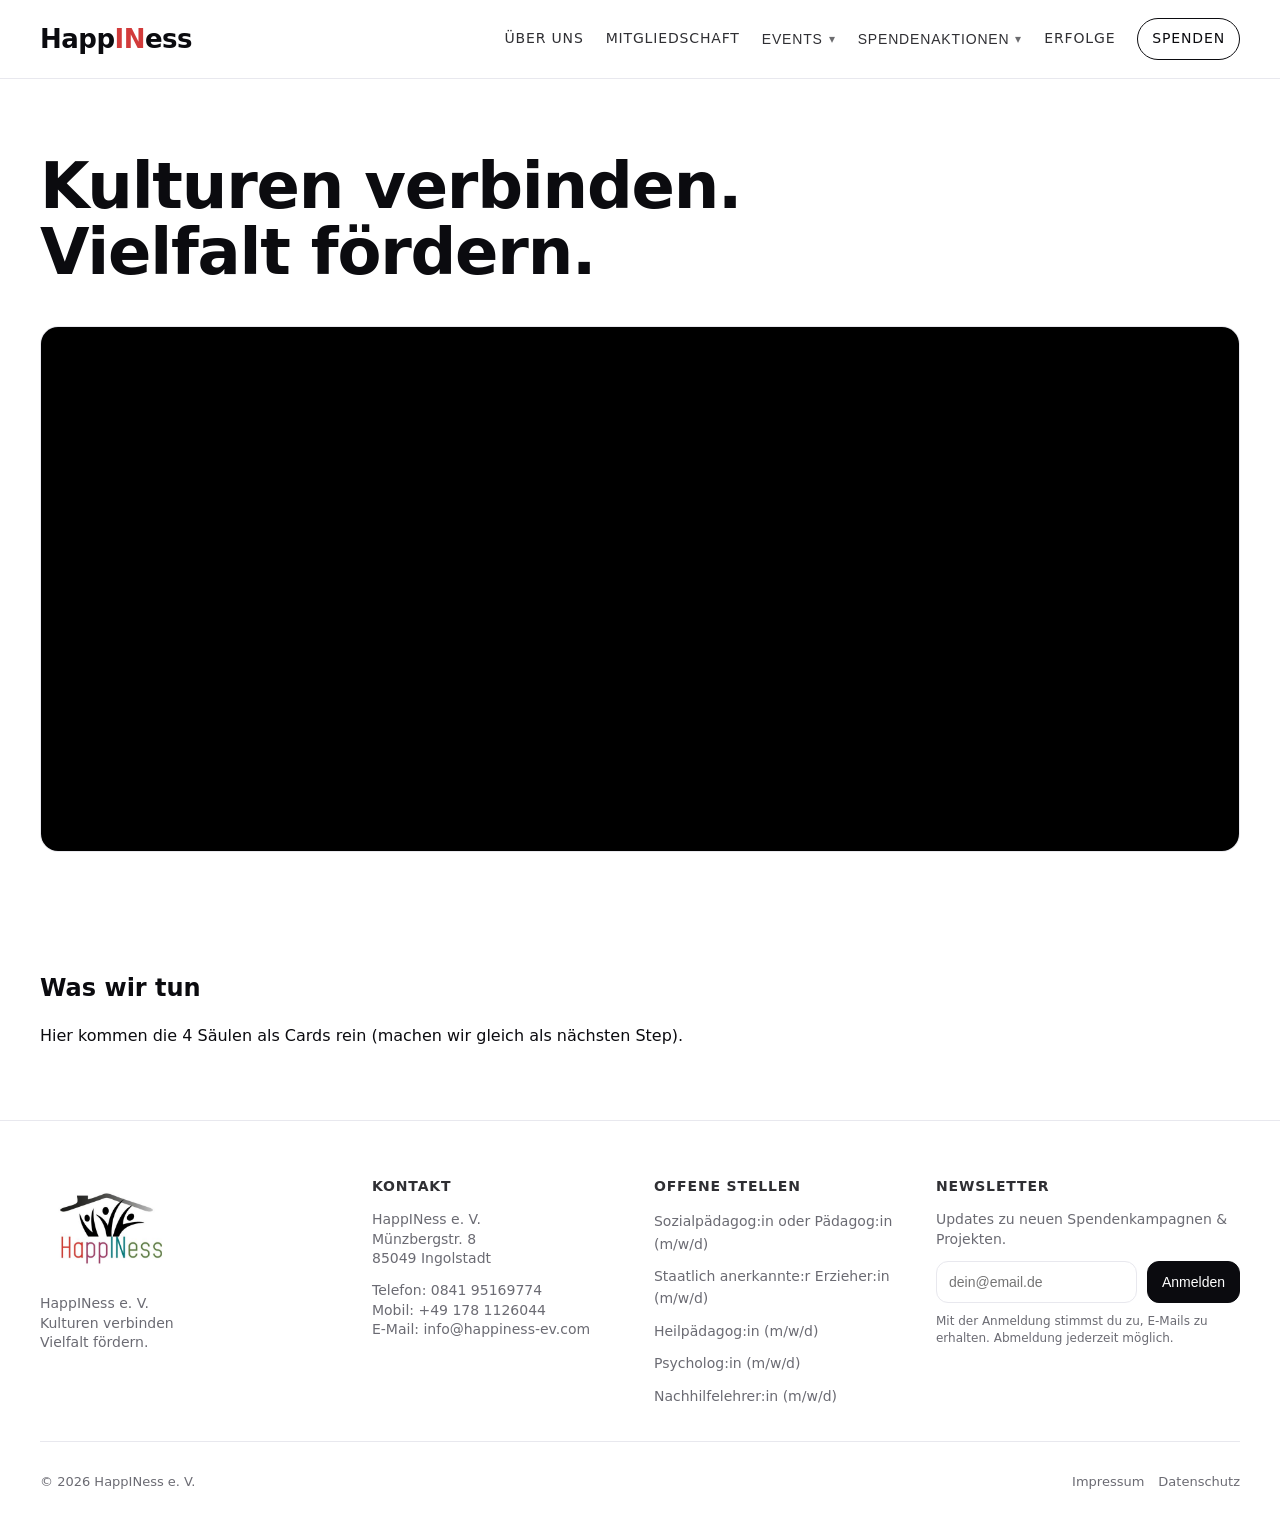
==== index.html @ 795f1d33 "Move website files to root structure" ====
<!doctype html>
<html lang="de">
<head>
  <meta charset="utf-8" />
  <meta name="viewport" content="width=device-width, initial-scale=1" />
  <title>HappINess e. V. – Kulturen verbinden • Vielfalt fördern</title>
  <link rel="stylesheet" href="style.css" />
</head>
<body>

  <!-- Header wird geladen -->
  <div id="site-header"></div>

  <main>
    <section class="hero">
      <div class="container">
        <h1 class="hero__title">
          Kulturen verbinden.<br />
          Vielfalt fördern.
        </h1>

        <div class="hero__media">
          <video
            class="hero__video"
            src="assets/hero.mp4"
            poster="assets/poster.jpg"
            autoplay
            muted
            loop
            playsinline
          ></video>
        </div>
      </div>
    </section>

    <!-- Platzhalter für deine nächsten Sections -->
    <section class="container section">
      <h2>Was wir tun</h2>
      <p>Hier kommen die 4 Säulen als Cards rein (machen wir gleich als nächsten Step).</p>
    </section>
  </main>

  <!-- Footer wird geladen -->
  <div id="site-footer"></div>

  <script src="main.js"></script>
</body>
</html>
---- style.css ----
:root{
    --bg:#ffffff;
    --text:#0b0b0f;
    --muted:#6b6b73;
    --line:#e8e8ee;
    --accent:#d23b3b; /* kannst du später anpassen */
    --container:1200px;
    --radius:18px;
  }
  
  *{box-sizing:border-box}
  html,body{height:100%}
  body{
    margin:0;
    font-family: ui-sans-serif, system-ui, -apple-system, Segoe UI, Roboto, Helvetica, Arial, "Apple Color Emoji","Segoe UI Emoji";
    color:var(--text);
    background:var(--bg);
    line-height:1.4;
  }
  
  a{color:inherit; text-decoration:none}
  a:hover{opacity:.8}
  
  .container{
    width:min(var(--container), calc(100% - 48px));
    margin-inline:auto;
  }
  
  .section{padding:56px 0}
  
  .sr-only{
    position:absolute;
    width:1px;height:1px;
    padding:0;margin:-1px;
    overflow:hidden;clip:rect(0,0,0,0);
    white-space:nowrap;border:0;
  }
  
  /* Header */
  .site-header{
    position:sticky;
    top:0;
    background:rgba(255,255,255,.9);
    backdrop-filter: blur(12px);
    border-bottom:1px solid var(--line);
    z-index:50;
  }
  
  .header__inner{
    display:flex;
    align-items:center;
    justify-content:space-between;
    padding:18px 0;
  }
  
  .logo{
    font-weight:800;
    font-size:26px;
    letter-spacing:-.5px;
  }
  
  .logo__mark--accent{color:var(--accent)}
  
  .nav{
    display:flex;
    align-items:center;
    gap:22px;
  }
  
  .nav__link{
    font-size:14px;
    letter-spacing:.06em;
    text-transform:uppercase;
    color:rgba(11,11,15,.85);
  }
  
  .nav__cta{
    padding:10px 14px;
    border:1px solid var(--text);
    border-radius:999px;
    font-size:14px;
    text-transform:uppercase;
    letter-spacing:.06em;
  }
  
  .nav__dropdown{position:relative}
  .nav__link--btn{
    background:none;
    border:0;
    cursor:pointer;
    padding:0;
    display:flex;
    align-items:center;
    gap:6px;
  }
  .chev{font-size:12px; opacity:.7}
  
  .nav__menu{
    position:absolute;
    top:calc(100% + 12px);
    right:0;
    min-width:220px;
    background:#fff;
    border:1px solid var(--line);
    border-radius:14px;
    padding:10px;
    box-shadow:0 18px 40px rgba(0,0,0,.08);
    display:none;
  }
  .nav__menu a{
    display:block;
    padding:10px 10px;
    border-radius:10px;
    color:rgba(11,11,15,.88);
  }
  .nav__menu a:hover{background:#f6f6fa; opacity:1}
  
  .nav__dropdown:hover .nav__menu{display:block}
  
  /* Burger */
  .nav-toggle{
    display:none;
    width:44px;height:44px;
    border:1px solid var(--line);
    border-radius:12px;
    background:#fff;
    align-items:center;
    justify-content:center;
    gap:5px;
    cursor:pointer;
  }
  .nav-toggle__line{
    width:18px;height:2px;
    background:var(--text);
    display:block;
    border-radius:2px;
  }
  
  /* Hero */
  .hero{
    padding:74px 0 44px;
  }
  
  .hero__title{
    font-size:clamp(38px, 5vw, 72px);
    line-height:1.04;
    letter-spacing:-1.2px;
    margin:0 0 40px;
  }
  
  .hero__media{
    border-radius:var(--radius);
    overflow:hidden;
    border:1px solid var(--line);
  }
  
  .hero__video{
    width:100%;
    height:auto;
    display:block;
    aspect-ratio: 16 / 7;
    object-fit:cover;
    background:#000;
  }
  
  /* Footer */
  .site-footer{
    border-top:1px solid var(--line);
    padding:56px 0 18px;
  }
  
  .footer__grid{
    display:grid;
    grid-template-columns: 1.2fr 1fr 1fr 1fr;
    gap:32px;
  }
  
  .site-footer h3{
    margin:0 0 14px;
    font-size:14px;
    letter-spacing:.06em;
    text-transform:uppercase;
    color:rgba(11,11,15,.85);
  }
  
  .footer__text{
    color:var(--muted);
    font-size:14px;
    margin:0 0 12px;
  }
  
  .footer__list{
    list-style:none;
    padding:0;margin:0;
    display:grid;
    gap:10px;
  }
  .footer__list a{color:var(--muted); font-size:14px}
  
  .newsletter{
    display:flex;
    gap:10px;
    margin-top:10px;
  }
  .newsletter input{
    flex:1;
    padding:12px 12px;
    border:1px solid var(--line);
    border-radius:12px;
    font-size:14px;
    outline:none;
  }
  .newsletter button{
    padding:12px 14px;
    border:1px solid var(--text);
    background:var(--text);
    color:#fff;
    border-radius:12px;
    cursor:pointer;
    font-size:14px;
  }
  .footer__fine{
    margin-top:10px;
    color:var(--muted);
    font-size:12px;
  }
  
  .footer__bottom{
    margin-top:34px;
    padding-top:18px;
    border-top:1px solid var(--line);
    display:flex;
    align-items:center;
    justify-content:space-between;
    gap:14px;
    color:var(--muted);
    font-size:13px;
  }
  .footer__links{display:flex; gap:14px}
  
  /* Responsive */
  @media (max-width: 980px){
    .footer__grid{grid-template-columns:1fr 1fr}
  }
  
  @media (max-width: 780px){
    .nav-toggle{display:flex}
    .nav{
      position:fixed;
      inset:76px 0 auto 0;
      background:#fff;
      border-bottom:1px solid var(--line);
      display:none;
      flex-direction:column;
      align-items:flex-start;
      gap:0;
      padding:14px 24px 22px;
    }
    .nav.is-open{display:flex}
  
    .nav__link, .nav__cta{
      width:100%;
      padding:14px 0;
      border-bottom:1px solid #f0f0f6;
    }
    .nav__cta{
      margin-top:10px;
      text-align:center;
      border-bottom:0;
    }
  
    /* Dropdowns auf mobile als simple stack */
    .nav__dropdown{width:100%}
    .nav__menu{
      position:static;
      min-width:auto;
      border:0;
      box-shadow:none;
      padding:0 0 10px;
      display:block;
    }
    .nav__menu a{padding:10px 0}
    .nav__dropdown:hover .nav__menu{display:block}
  
    .footer__grid{grid-template-columns:1fr}
    .hero{padding:54px 0 34px}
  }
  .footer__logo{
    width: 140px;
    max-width: 100%;
    height: auto;
    margin-bottom: 12px;
  }
  .legal{
    max-width: 820px;
  }
  
  .legal h1{
    margin-bottom: 24px;
  }
  
  .legal h2{
    margin-top: 32px;
    margin-bottom: 12px;
    font-size: 18px;
  }
  
  .legal p{
    color: var(--muted);
    font-size: 15px;
    line-height: 1.6;
  }
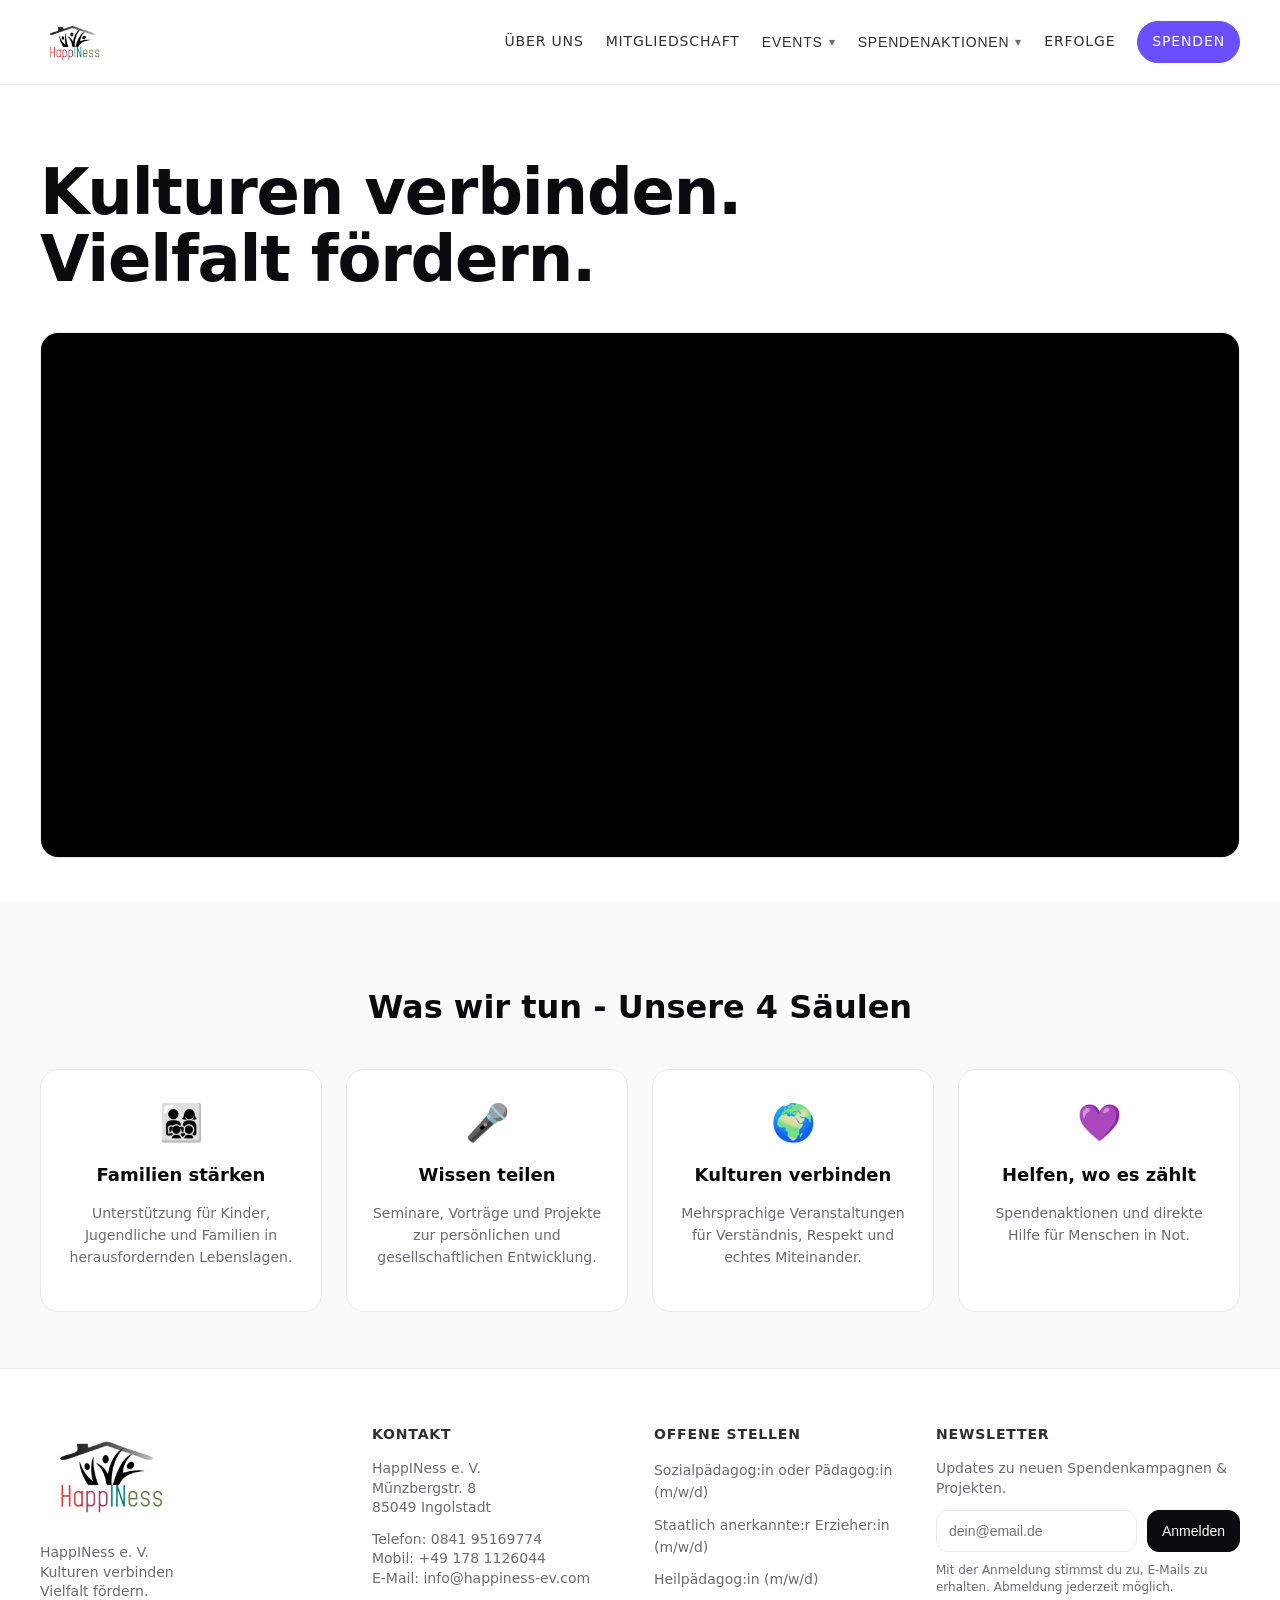
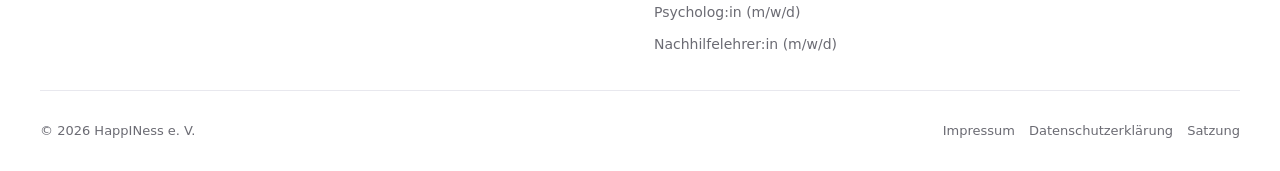
==== commit a9a799d8: "Add 4 pillars section with staggered fade-in animation" ====
--- a/index.html
+++ b/index.html
@@ -33,11 +33,52 @@
       </div>
     </section>
 
-    <!-- Platzhalter für deine nächsten Sections -->
-    <section class="container section">
-      <h2>Was wir tun</h2>
-      <p>Hier kommen die 4 Säulen als Cards rein (machen wir gleich als nächsten Step).</p>
+    <section class="section pillars reveal" id="was-wir-tun">
+      <div class="container">
+        <h2 class="pillars__title">Was wir tun - Unsere 4 Säulen</h2>
+    
+        <div class="pillars__grid">
+          <div class="pillar reveal">
+            <div class="pillar__icon">👨‍👩‍👧‍👦</div>
+            <h3>Familien stärken</h3>
+            <p>
+              Unterstützung für Kinder, Jugendliche und Familien
+              in herausfordernden Lebenslagen.
+            </p>
+          </div>
+    
+          <div class="pillar reveal">
+            <div class="pillar__icon">🎤</div>
+            <h3>Wissen teilen</h3>
+            <p>
+              Seminare, Vorträge und Projekte zur persönlichen
+              und gesellschaftlichen Entwicklung.
+            </p>
+          </div>
+    
+          <div class="pillar reveal">
+            <div class="pillar__icon">🌍</div>
+            <h3>Kulturen verbinden</h3>
+            <p>
+              Mehrsprachige Veranstaltungen für Verständnis,
+              Respekt und echtes Miteinander.
+            </p>
+          </div>
+    
+          <div class="pillar reveal">
+            <div class="pillar__icon">💜</div>
+            <h3>Helfen, wo es zählt</h3>
+            <p>
+              Spendenaktionen und direkte Hilfe
+              für Menschen in Not.
+            </p>
+          </div>
+        </div>
+      </div>
     </section>
+    
+    
+
   </main>
 
   <!-- Footer wird geladen -->
--- a/style.css
+++ b/style.css
@@ -76,12 +76,18 @@
   
   .nav__cta{
     padding:10px 14px;
-    border:1px solid var(--text);
+    border:1px solid #6b4eff;
     border-radius:999px;
     font-size:14px;
     text-transform:uppercase;
     letter-spacing:.06em;
-  }
+    background:#6b4eff;
+    color:#fff;
+  }
+  .nav__cta:hover{
+    opacity:.9;
+  }
+  
   
   .nav__dropdown{position:relative}
   .nav__link--btn{
@@ -127,10 +133,12 @@
     align-items:center;
     justify-content:center;
     gap:5px;
+    flex-direction: column;
     cursor:pointer;
-  }
+  }  
   .nav-toggle__line{
-    width:18px;height:2px;
+    width:20px;
+    height:2px;
     background:var(--text);
     display:block;
     border-radius:2px;
@@ -261,27 +269,39 @@
     .nav__link, .nav__cta{
       width:100%;
       padding:14px 0;
-      border-bottom:1px solid #f0f0f6;
+      border-bottom:1px solid #fff;
     }
     .nav__cta{
-      margin-top:10px;
-      text-align:center;
-      border-bottom:0;
-    }
-  
-    /* Dropdowns auf mobile als simple stack */
-    .nav__dropdown{width:100%}
-    .nav__menu{
-      position:static;
-      min-width:auto;
-      border:0;
-      box-shadow:none;
-      padding:0 0 10px;
-      display:block;
-    }
-    .nav__menu a{padding:10px 0}
-    .nav__dropdown:hover .nav__menu{display:block}
-  
+      padding:10px 14px;
+      border:1px solid #6b4eff;   /* lila */
+      border-radius:999px;
+      font-size:14px;
+      text-transform:uppercase;
+      letter-spacing:.06em;
+      background:#6b4eff;         /* lila */
+      color:#fff;                 /* weiß */
+    }
+    
+    .nav__cta:hover{
+      opacity:0.9;
+    }
+  
+
+.nav__menu{
+  position: static;
+  min-width: auto;
+  border: 0;
+  box-shadow: none;
+  padding: 0 0 10px;
+  display: none;          /* <-- wichtig */
+}
+
+.nav__dropdown.is-open .nav__menu{
+  display: block;         /* <-- nur wenn aktiv */
+}
+
+.nav__menu a{padding:10px 0}
+
     .footer__grid{grid-template-columns:1fr}
     .hero{padding:54px 0 34px}
   }
@@ -310,4 +330,88 @@
     font-size: 15px;
     line-height: 1.6;
   }
-    +  .logo__img {
+    height: 48px;
+    width: auto;
+    display: block;
+  }
+  
+
+  .pillars{
+    background:#fafafb;
+  }
+  
+  .pillars__title{
+    text-align:center;
+    margin-bottom:40px;
+    font-size:32px;
+  }
+  
+  .pillars__grid{
+    display:grid;
+    grid-template-columns:repeat(4,1fr);
+    gap:24px;
+  }
+  
+  .pillar{
+    background:#fff;
+    border:1px solid var(--line);
+    border-radius:var(--radius);
+    padding:28px 22px;
+    text-align:center;
+  }
+  
+  .pillar__icon{
+    font-size:36px;
+    margin-bottom:14px;
+  }
+  
+  .pillar h3{
+    margin:0 0 10px;
+    font-size:18px;
+  }
+  
+  .pillar p{
+    font-size:14px;
+    color:var(--muted);
+    line-height:1.6;
+  }
+  
+  /* Responsive */
+  @media (max-width: 900px){
+    .pillars__grid{
+      grid-template-columns:repeat(2,1fr);
+    }
+  }
+  @media (max-width: 520px){
+    .pillars__grid{
+      grid-template-columns:1fr;
+    }
+  }
+/* Fade-in on scroll */
+.reveal {
+  opacity: 0;
+  transform: translateY(24px);
+  transition: opacity 900ms ease, transform 900ms ease;
+  will-change: opacity, transform;
+}
+
+.reveal.is-visible {
+  opacity: 1;
+  transform: translateY(0);
+}
+
+
+
+/* optional: reduced motion respektieren */
+@media (prefers-reduced-motion: reduce) {
+  .reveal {
+    transition: none;
+    transform: none;
+  }
+}
+/* Stagger support */
+.pillars__grid .pillar.reveal {
+  transition-delay: var(--delay, 0ms);
+}
+  
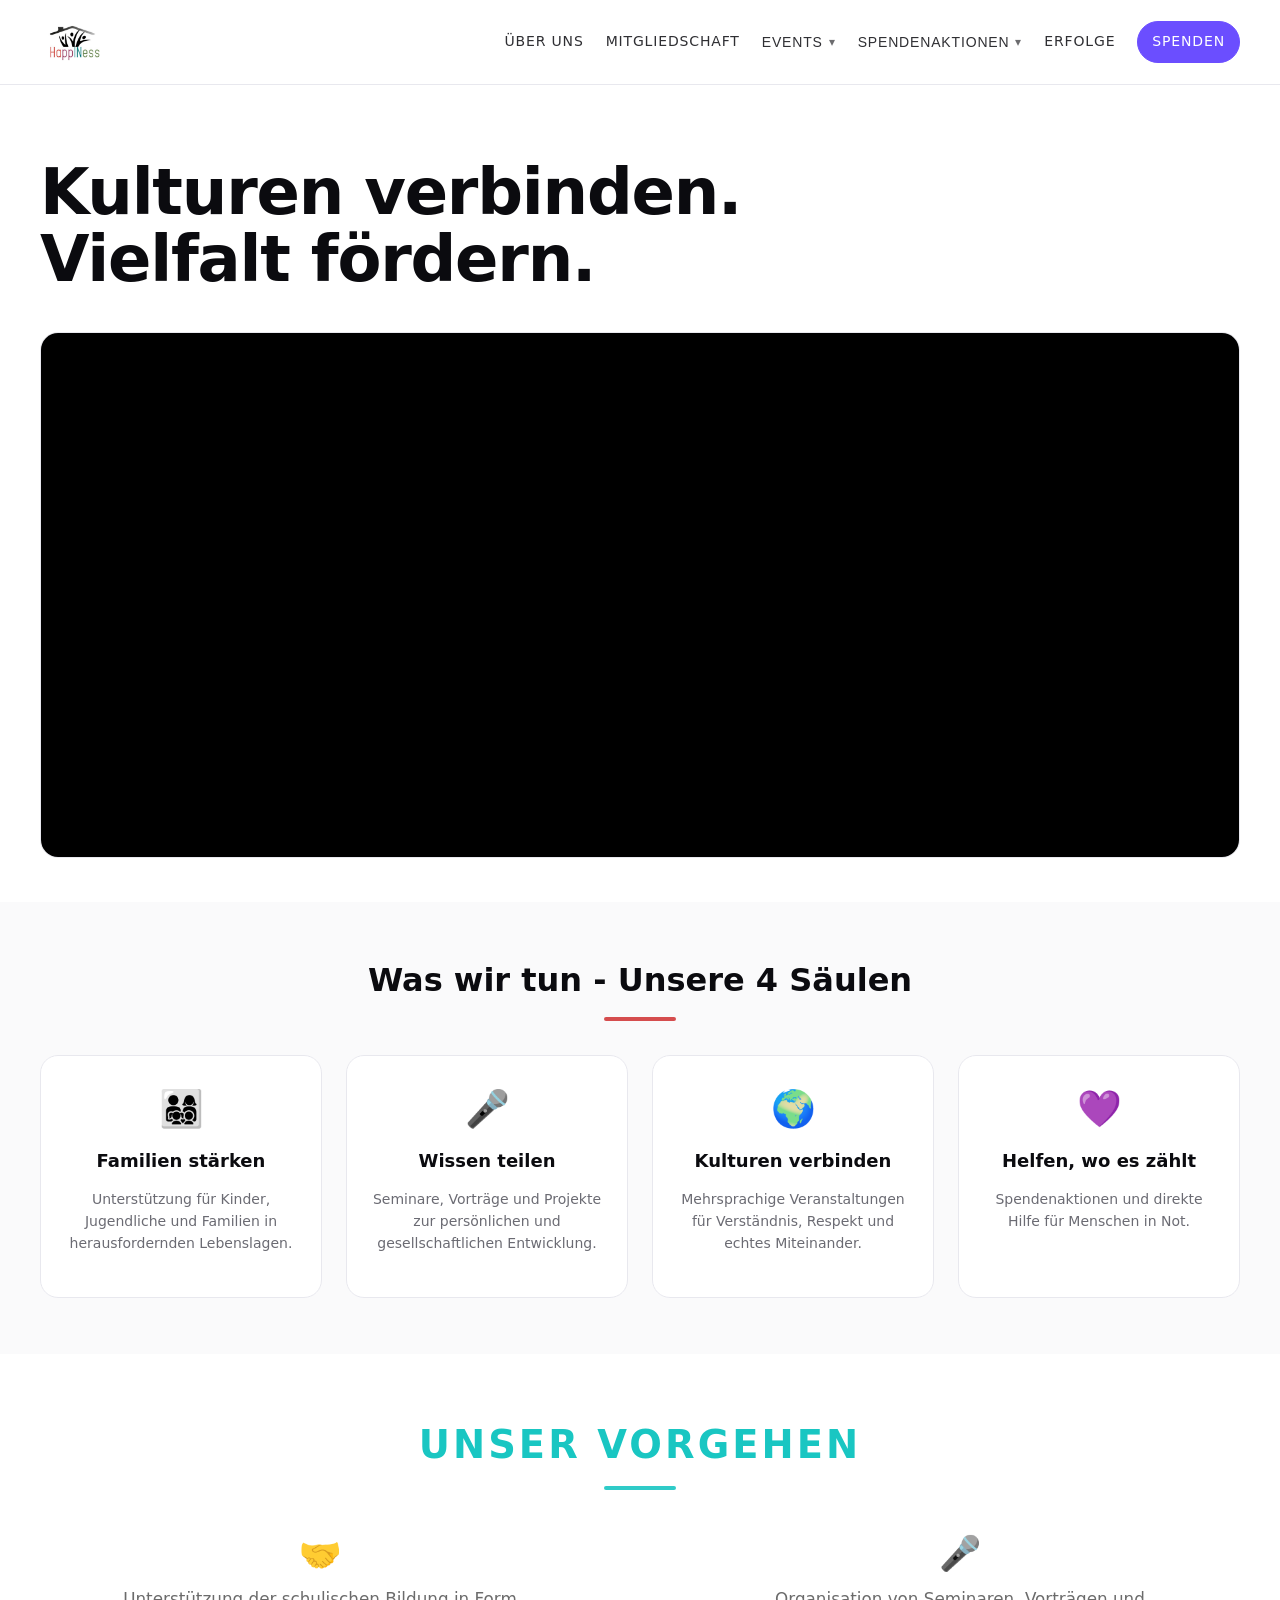
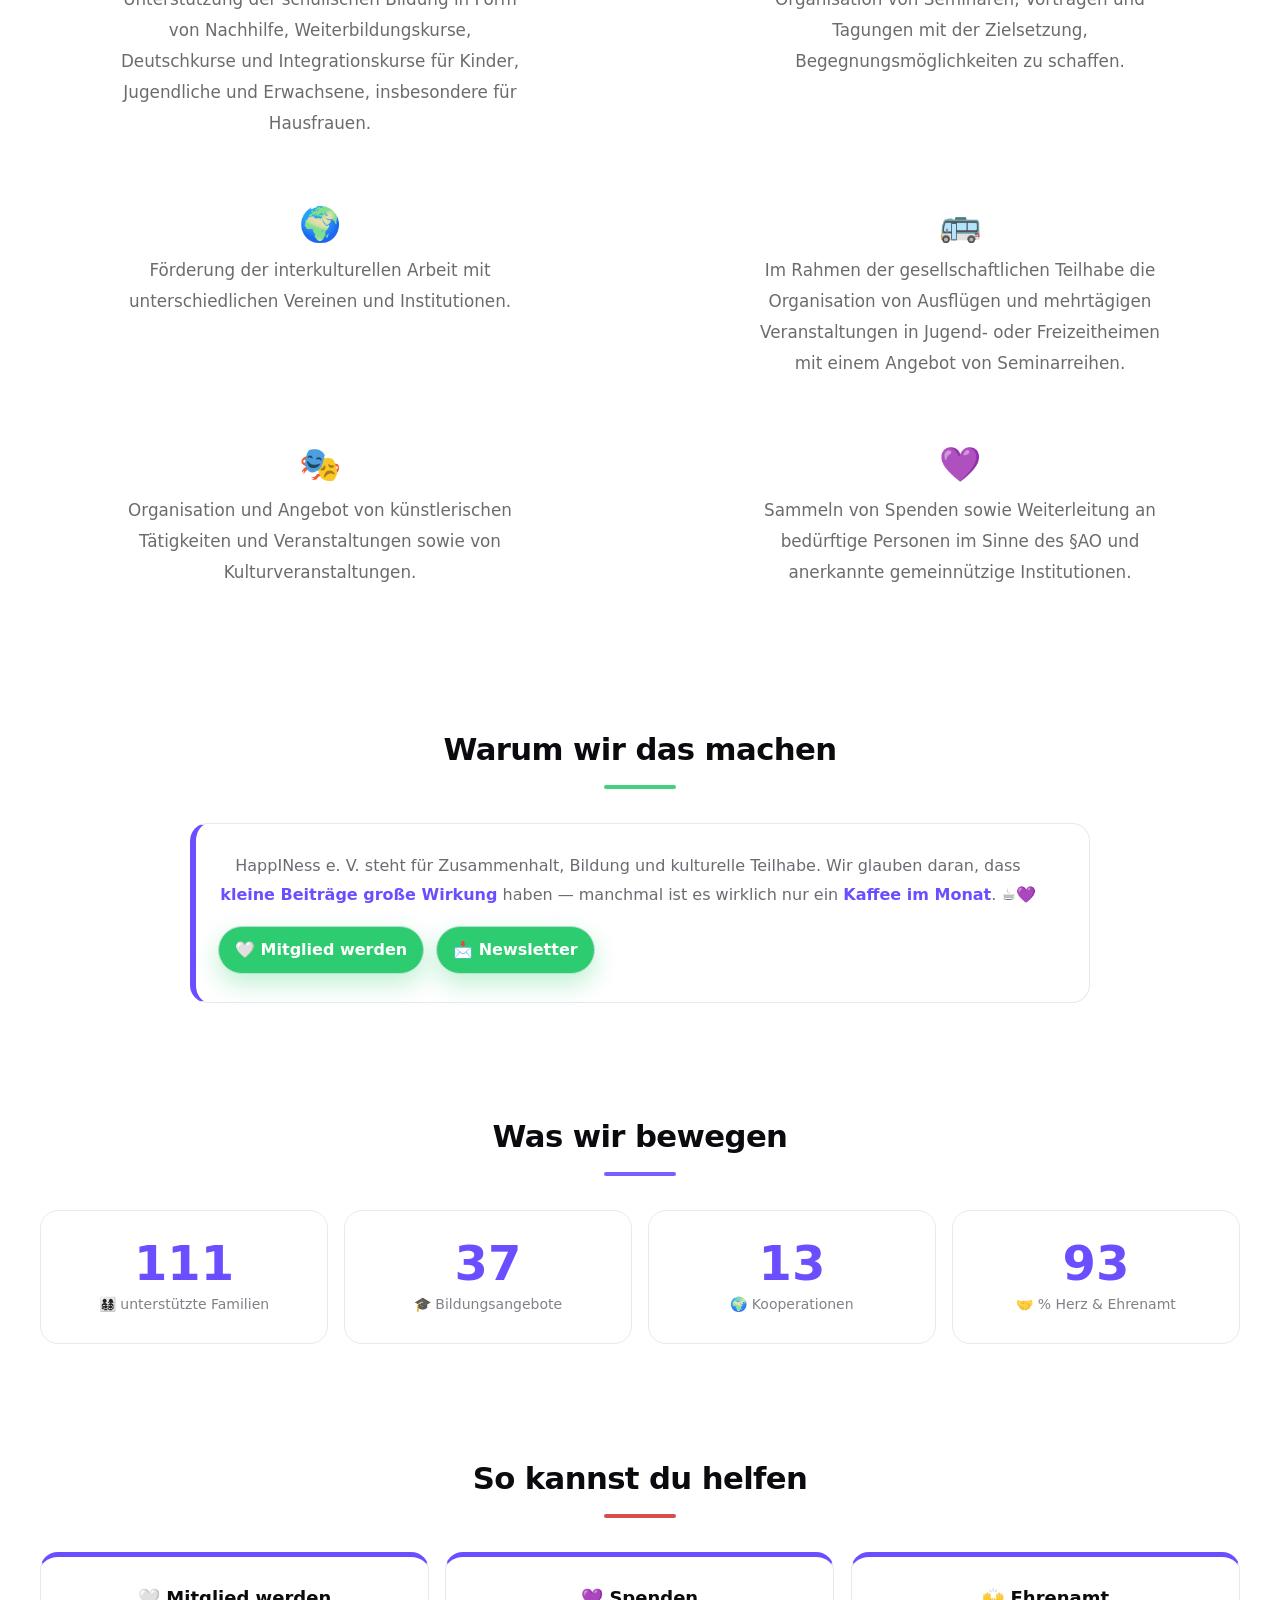
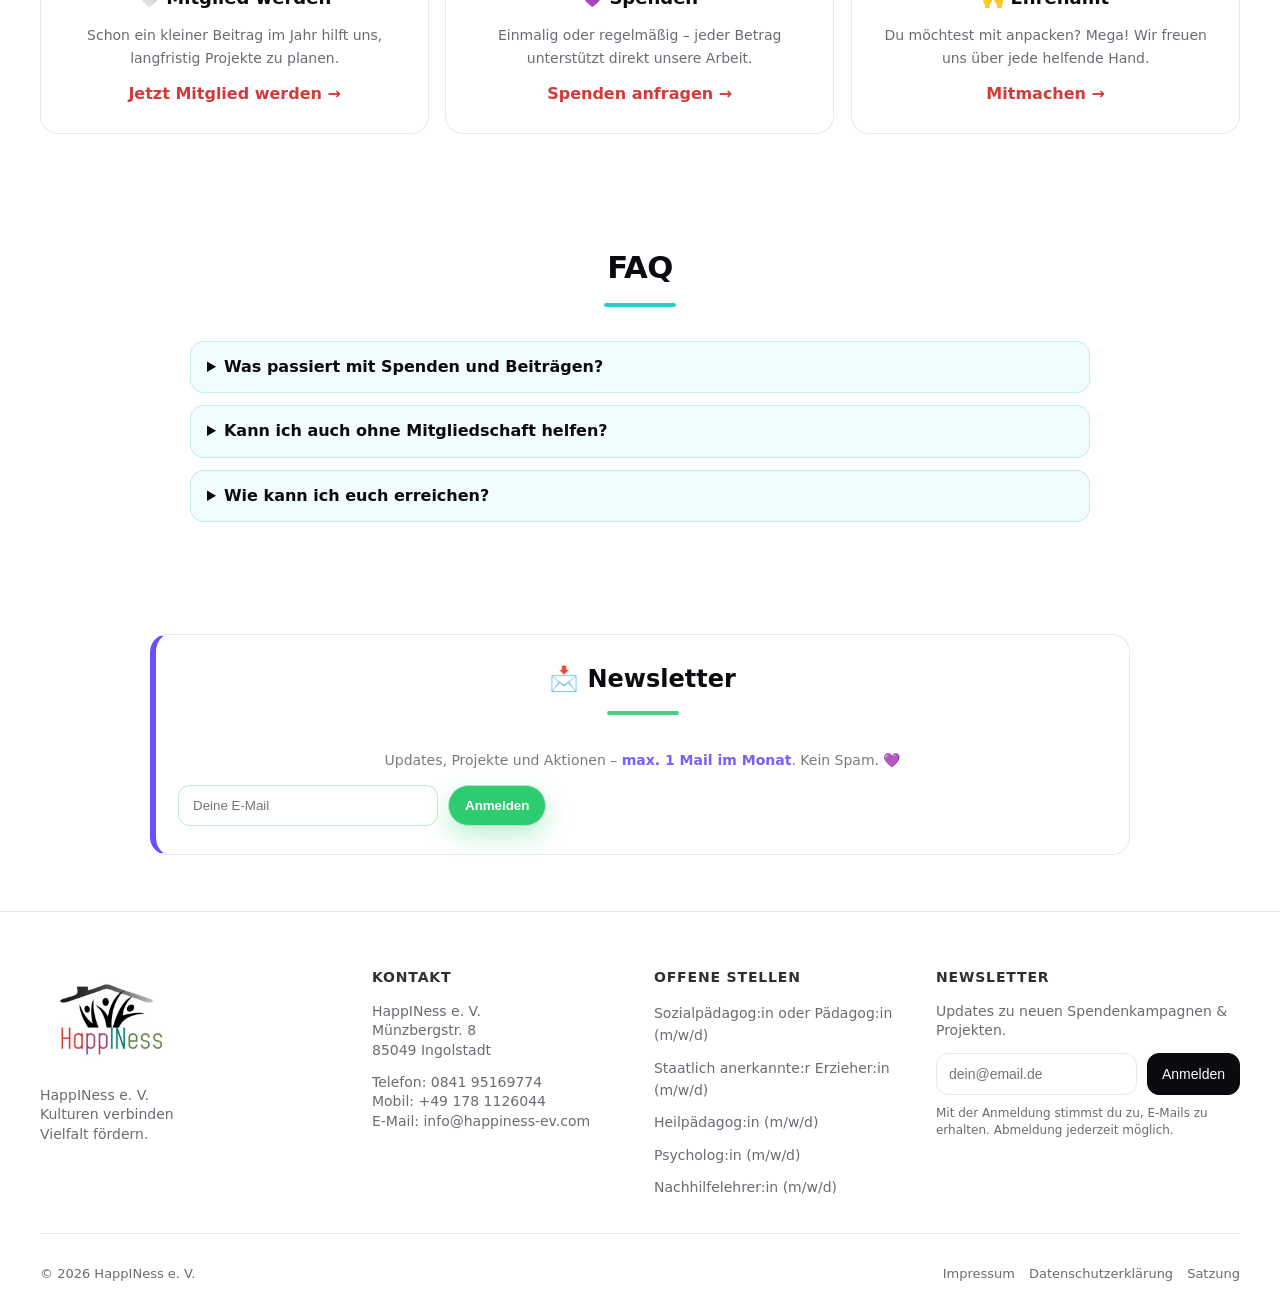
==== commit 0cc98e8d: "Add Über-uns page with full-width layout and team section" ====
--- a/index.html
+++ b/index.html
@@ -77,6 +77,178 @@
       </div>
     </section>
     
+    <section class="approach section reveal" id="unser-vorgehen">
+      <div class="container">
+        <h2 class="approach__title">UNSER VORGEHEN</h2>
+    
+        <div class="approach__grid">
+          <article class="approach__item reveal" style="--d: 0ms;">
+            <div class="approach__icon">🤝</div>
+            <p>
+              Unterstützung der schulischen Bildung in Form von Nachhilfe,
+              Weiterbildungskurse, Deutschkurse und Integrationskurse für Kinder,
+              Jugendliche und Erwachsene, insbesondere für Hausfrauen.
+            </p>
+          </article>
+    
+          <article class="approach__item reveal" style="--d: 120ms;">
+            <div class="approach__icon">🎤</div>
+            <p>
+              Organisation von Seminaren, Vorträgen und Tagungen mit der Zielsetzung,
+              Begegnungsmöglichkeiten zu schaffen.
+            </p>
+          </article>
+    
+          <article class="approach__item reveal" style="--d: 240ms;">
+            <div class="approach__icon">🌍</div>
+            <p>
+              Förderung der interkulturellen Arbeit mit unterschiedlichen Vereinen und
+              Institutionen.
+            </p>
+          </article>
+    
+          <article class="approach__item reveal" style="--d: 360ms;">
+            <div class="approach__icon">🚌</div>
+            <p>
+              Im Rahmen der gesellschaftlichen Teilhabe die Organisation von Ausflügen
+              und mehrtägigen Veranstaltungen in Jugend- oder Freizeitheimen mit einem
+              Angebot von Seminarreihen.
+            </p>
+          </article>
+    
+          <article class="approach__item reveal" style="--d: 480ms;">
+            <div class="approach__icon">🎭</div>
+            <p>
+              Organisation und Angebot von künstlerischen Tätigkeiten und
+              Veranstaltungen sowie von Kulturveranstaltungen.
+            </p>
+          </article>
+    
+          <article class="approach__item reveal" style="--d: 600ms;">
+            <div class="approach__icon">💜</div>
+            <p>
+              Sammeln von Spenden sowie Weiterleitung an bedürftige Personen im Sinne
+              des §AO und anerkannte gemeinnützige Institutionen.
+            </p>
+          </article>
+        </div>
+      </div>
+    </section>
+    
+    <!-- 2) Warum -->
+<section class="section reveal" id="warum">
+  <div class="container">
+    <h2 class="section-title">Warum wir das machen</h2>
+
+    <div class="pillar" style="max-width: 900px; margin: 0 auto; border-left: 6px solid #6b4eff;">
+      <p style="margin:0; line-height:1.8;">
+        HappINess e. V. steht für Zusammenhalt, Bildung und kulturelle Teilhabe.
+        Wir glauben daran, dass <strong style="color:#6b4eff;">kleine Beiträge große Wirkung</strong> haben —
+        manchmal ist es wirklich nur ein <strong style="color:#6b4eff;">Kaffee im Monat</strong>. ☕💜
+      </p>
+
+      <div style="display:flex; gap:12px; flex-wrap:wrap; margin-top:16px;">
+        <a class="btn btn--primary" href="mitgliedschaft.html">🤍 Mitglied werden</a>
+        <a class="btn btn--ghost" href="#newsletter">📩 Newsletter</a>
+      </div>
+    </div>
+  </div>
+</section>
+
+<!-- 3) Zahlen -->
+<section class="section reveal" id="zahlen">
+  <div class="container">
+    <h2 class="section-title">Was wir bewegen</h2>
+
+    <div class="pillars__grid" style="gap:16px;">
+      <div class="pillar" style="text-align:center;">
+        <div class="stat__num" data-count="120">0</div>
+        <p style="margin:6px 0 0; opacity:.85;">👨‍👩‍👧‍👦 unterstützte Familien</p>
+      </div>
+      <div class="pillar" style="text-align:center;">
+        <div class="stat__num" data-count="40">0</div>
+        <p style="margin:6px 0 0; opacity:.85;">🎓 Bildungsangebote</p>
+      </div>
+      <div class="pillar" style="text-align:center;">
+        <div class="stat__num" data-count="15">0</div>
+        <p style="margin:6px 0 0; opacity:.85;">🌍 Kooperationen</p>
+      </div>
+      <div class="pillar" style="text-align:center;">
+        <div class="stat__num" data-count="100">0</div>
+        <p style="margin:6px 0 0; opacity:.85;">🤝 % Herz & Ehrenamt</p>
+      </div>
+    </div>
+  </div>
+</section>
+
+<!-- 4) Helfen -->
+<section class="section reveal" id="helfen">
+  <div class="container">
+    <h2 class="section-title">So kannst du helfen</h2>
+
+    <div class="pillars__grid" style="gap:16px;">
+      <div class="pillar reveal" style="--d:0ms; border-top: 5px solid #6b4eff;">
+        <h3>🤍 Mitglied werden</h3>
+        <p>Schon ein kleiner Beitrag im Jahr hilft uns, langfristig Projekte zu planen.</p>
+        <a class="help-link" href="mitgliedschaft.html">Jetzt Mitglied werden →</a>
+      </div>
+
+      <div class="pillar reveal" style="--d:120ms; border-top: 5px solid #6b4eff;">
+        <h3>💜 Spenden</h3>
+        <p>Einmalig oder regelmäßig – jeder Betrag unterstützt direkt unsere Arbeit.</p>
+        <a class="help-link" href="#kontakt">Spenden anfragen →</a>
+      </div>
+
+      <div class="pillar reveal" style="--d:240ms; border-top: 5px solid #6b4eff;">
+        <h3>🙌 Ehrenamt</h3>
+        <p>Du möchtest mit anpacken? Mega! Wir freuen uns über jede helfende Hand.</p>
+        <a class="help-link" href="#kontakt">Mitmachen →</a>
+      </div>
+    </div>
+  </div>
+</section>
+
+<!-- 7) FAQ -->
+<section class="section reveal" id="faq">
+  <div class="container">
+    <h2 class="section-title">FAQ</h2>
+
+    <div class="faq__list">
+      <details class="faq__item">
+        <summary>Was passiert mit Spenden und Beiträgen?</summary>
+        <p>Sie fließen in Projekte, Material, Organisation und direkte Unterstützung – transparent und gemeinnützig.</p>
+      </details>
+
+      <details class="faq__item">
+        <summary>Kann ich auch ohne Mitgliedschaft helfen?</summary>
+        <p>Ja – durch Spenden, Ehrenamt oder indem du unsere Inhalte teilst.</p>
+      </details>
+
+      <details class="faq__item">
+        <summary>Wie kann ich euch erreichen?</summary>
+        <p>Am schnellsten über das Kontaktformular oder per E-Mail.</p>
+      </details>
+    </div>
+  </div>
+</section>
+
+<!-- 8) Newsletter -->
+<section class="section reveal" id="newsletter">
+  <div class="container">
+    <div class="pillar" style="max-width: 980px; margin: 0 auto; border-left: 6px solid #6b4eff;">
+      <h2 style="margin-top:0;">📩 Newsletter</h2>
+      <p style="margin-top:6px; opacity:.9;">
+        Updates, Projekte und Aktionen – <strong style="color:#6b4eff;">max. 1 Mail im Monat</strong>. Kein Spam. 💜
+      </p>
+
+      <form class="newsletter__form" action="mailto:kurtoglukeskin@happiness-ev.com" method="post" enctype="text/plain">
+        <input class="newsletter__input" type="email" name="email" required placeholder="Deine E-Mail" />
+        <button class="btn btn--primary" type="submit">Anmelden</button>
+      </form>
+    </div>
+  </div>
+</section>
+
     
 
   </main>
--- a/style.css
+++ b/style.css
@@ -1,417 +1,849 @@
 :root{
-    --bg:#ffffff;
-    --text:#0b0b0f;
-    --muted:#6b6b73;
-    --line:#e8e8ee;
-    --accent:#d23b3b; /* kannst du später anpassen */
-    --container:1200px;
-    --radius:18px;
-  }
-  
-  *{box-sizing:border-box}
-  html,body{height:100%}
-  body{
-    margin:0;
-    font-family: ui-sans-serif, system-ui, -apple-system, Segoe UI, Roboto, Helvetica, Arial, "Apple Color Emoji","Segoe UI Emoji";
-    color:var(--text);
-    background:var(--bg);
-    line-height:1.4;
-  }
-  
-  a{color:inherit; text-decoration:none}
-  a:hover{opacity:.8}
-  
-  .container{
-    width:min(var(--container), calc(100% - 48px));
-    margin-inline:auto;
-  }
-  
-  .section{padding:56px 0}
-  
-  .sr-only{
-    position:absolute;
-    width:1px;height:1px;
-    padding:0;margin:-1px;
-    overflow:hidden;clip:rect(0,0,0,0);
-    white-space:nowrap;border:0;
-  }
-  
-  /* Header */
-  .site-header{
-    position:sticky;
-    top:0;
-    background:rgba(255,255,255,.9);
-    backdrop-filter: blur(12px);
+  --bg:#ffffff;
+  --text:#0b0b0f;
+  --muted:#6b6b73;
+  --line:#e8e8ee;
+
+  /* Brand Colors (Logo) */
+  --c-purple:#6b4eff;
+  --c-red:#d23b3b;
+  --c-turq:#19c6c2;
+  --c-green:#2ecc71;
+
+  /* Default accent */
+  --accent: var(--c-purple);
+
+  --container:1200px;
+  --radius:18px;
+}
+
+*{box-sizing:border-box}
+html,body{height:100%}
+body{
+  margin:0;
+  font-family: ui-sans-serif, system-ui, -apple-system, Segoe UI, Roboto, Helvetica, Arial, "Apple Color Emoji","Segoe UI Emoji";
+  color:var(--text);
+  background:var(--bg);
+  line-height:1.4;
+}
+
+a{color:inherit; text-decoration:none}
+a:hover{opacity:.8}
+
+.container{
+  width:min(var(--container), calc(100% - 48px));
+  margin-inline:auto;
+}
+
+.section{padding:56px 0}
+
+/* =========================================
+   BRAND ACCENTS: verteilt über die Seite
+   (automatisch pro Section)
+========================================= */
+.section{ --accent: var(--c-purple); }
+.section:nth-of-type(4n + 1){ --accent: var(--c-purple); }
+.section:nth-of-type(4n + 2){ --accent: var(--c-red); }
+.section:nth-of-type(4n + 3){ --accent: var(--c-turq); }
+.section:nth-of-type(4n + 4){ --accent: var(--c-green); }
+
+/* Akzentline unter Section Titles */
+.section h2::after,
+.section .section-title::after,
+.section [class$="__title"]::after{
+  content:"";
+  display:block;
+  width:72px;
+  height:4px;
+  margin:14px auto 0;
+  border-radius:999px;
+  background: var(--accent);
+  opacity:.9;
+}
+
+/* Screenreader */
+.sr-only{
+  position:absolute;
+  width:1px;height:1px;
+  padding:0;margin:-1px;
+  overflow:hidden;clip:rect(0,0,0,0);
+  white-space:nowrap;border:0;
+}
+
+/* ================================
+   GLOBAL: Section headings centered
+================================ */
+.section h2,
+.section h3.section-title,
+.section .section-title,
+.section [class$="__title"]{
+  text-align:center;
+  margin-left:auto;
+  margin-right:auto;
+}
+
+/* Spacing für Titles */
+.section h2,
+.section .section-title,
+.section [class$="__title"]{
+  margin-top:0;
+  margin-bottom:34px;
+}
+
+/* Footer + Legal nicht “kaputt-zentrieren” */
+.site-footer h2,
+.site-footer [class$="__title"],
+.legal h2,
+.legal [class$="__title"]{
+  text-align:left;
+  margin-left:0;
+  margin-right:0;
+}
+
+/* Header */
+.site-header{
+  position:sticky;
+  top:0;
+  background:rgba(255,255,255,.9);
+  backdrop-filter: blur(12px);
+  border-bottom:1px solid var(--line);
+  z-index:50;
+}
+
+.header__inner{
+  display:flex;
+  align-items:center;
+  justify-content:space-between;
+  padding:18px 0;
+}
+
+.logo{
+  font-weight:800;
+  font-size:26px;
+  letter-spacing:-.5px;
+}
+
+.logo__mark--accent{color:var(--accent)}
+
+.nav{
+  display:flex;
+  align-items:center;
+  gap:22px;
+}
+
+.nav__link{
+  font-size:14px;
+  letter-spacing:.06em;
+  text-transform:uppercase;
+  color:rgba(11,11,15,.85);
+}
+
+.nav__cta{
+  padding:10px 14px;
+  border:1px solid var(--accent);
+  border-radius:999px;
+  font-size:14px;
+  text-transform:uppercase;
+  letter-spacing:.06em;
+  background:var(--accent);
+  color:#fff;
+}
+.nav__cta:hover{opacity:.9}
+
+.nav__dropdown{position:relative}
+.nav__link--btn{
+  background:none;
+  border:0;
+  cursor:pointer;
+  padding:0;
+  display:flex;
+  align-items:center;
+  gap:6px;
+}
+.chev{font-size:12px; opacity:.7}
+
+.nav__menu{
+  position:absolute;
+  top:calc(100% + 12px);
+  right:0;
+  min-width:220px;
+  background:#fff;
+  border:1px solid var(--line);
+  border-radius:14px;
+  padding:10px;
+  box-shadow:0 18px 40px rgba(0,0,0,.08);
+  display:none;
+}
+.nav__menu a{
+  display:block;
+  padding:10px 10px;
+  border-radius:10px;
+  color:rgba(11,11,15,.88);
+}
+.nav__menu a:hover{background:#f6f6fa; opacity:1}
+
+.nav__dropdown:hover .nav__menu{display:block}
+
+/* Burger */
+.nav-toggle{
+  display:none;
+  width:44px;height:44px;
+  border:1px solid var(--line);
+  border-radius:12px;
+  background:#fff;
+  align-items:center;
+  justify-content:center;
+  gap:5px;
+  flex-direction: column;
+  cursor:pointer;
+}
+.nav-toggle__line{
+  width:20px;
+  height:2px;
+  background:var(--text);
+  display:block;
+  border-radius:2px;
+}
+
+/* Hero */
+.hero{padding:74px 0 44px}
+.hero__title{
+  font-size:clamp(38px, 5vw, 72px);
+  line-height:1.04;
+  letter-spacing:-1.2px;
+  margin:0 0 40px;
+}
+.hero__media{
+  border-radius:var(--radius);
+  overflow:hidden;
+  border:1px solid var(--line);
+}
+.hero__video{
+  width:100%;
+  height:auto;
+  display:block;
+  aspect-ratio: 16 / 7;
+  object-fit:cover;
+  background:#000;
+}
+
+/* Footer */
+.site-footer{
+  border-top:1px solid var(--line);
+  padding:56px 0 18px;
+}
+
+.footer__grid{
+  display:grid;
+  grid-template-columns: 1.2fr 1fr 1fr 1fr;
+  gap:32px;
+}
+
+.site-footer h3{
+  margin:0 0 14px;
+  font-size:14px;
+  letter-spacing:.06em;
+  text-transform:uppercase;
+  color:rgba(11,11,15,.85);
+}
+
+.footer__text{
+  color:var(--muted);
+  font-size:14px;
+  margin:0 0 12px;
+}
+
+.footer__list{
+  list-style:none;
+  padding:0;margin:0;
+  display:grid;
+  gap:10px;
+}
+.footer__list a{color:var(--muted); font-size:14px}
+
+.newsletter{
+  display:flex;
+  gap:10px;
+  margin-top:10px;
+}
+.newsletter input{
+  flex:1;
+  padding:12px 12px;
+  border:1px solid var(--line);
+  border-radius:12px;
+  font-size:14px;
+  outline:none;
+}
+.newsletter button{
+  padding:12px 14px;
+  border:1px solid var(--text);
+  background:var(--text);
+  color:#fff;
+  border-radius:12px;
+  cursor:pointer;
+  font-size:14px;
+}
+.footer__fine{
+  margin-top:10px;
+  color:var(--muted);
+  font-size:12px;
+}
+
+.footer__bottom{
+  margin-top:34px;
+  padding-top:18px;
+  border-top:1px solid var(--line);
+  display:flex;
+  align-items:center;
+  justify-content:space-between;
+  gap:14px;
+  color:var(--muted);
+  font-size:13px;
+}
+.footer__links{display:flex; gap:14px}
+
+.footer__logo{
+  width: 140px;
+  max-width: 100%;
+  height: auto;
+  margin-bottom: 12px;
+}
+
+/* Responsive */
+@media (max-width: 980px){
+  .footer__grid{grid-template-columns:1fr 1fr}
+}
+
+@media (max-width: 780px){
+  .nav-toggle{display:flex}
+  .nav{
+    position:fixed;
+    inset:76px 0 auto 0;
+    background:#fff;
     border-bottom:1px solid var(--line);
-    z-index:50;
-  }
-  
-  .header__inner{
-    display:flex;
-    align-items:center;
-    justify-content:space-between;
-    padding:18px 0;
-  }
-  
-  .logo{
-    font-weight:800;
-    font-size:26px;
-    letter-spacing:-.5px;
-  }
-  
-  .logo__mark--accent{color:var(--accent)}
-  
-  .nav{
-    display:flex;
-    align-items:center;
-    gap:22px;
-  }
-  
-  .nav__link{
-    font-size:14px;
-    letter-spacing:.06em;
-    text-transform:uppercase;
-    color:rgba(11,11,15,.85);
-  }
-  
+    display:none;
+    flex-direction:column;
+    align-items:flex-start;
+    gap:0;
+    padding:14px 24px 22px;
+  }
+  .nav.is-open{display:flex}
+
+  .nav__link, .nav__cta{
+    width:100%;
+    padding:14px 0;
+    border-bottom:1px solid #fff;
+  }
   .nav__cta{
     padding:10px 14px;
-    border:1px solid #6b4eff;
+    border:1px solid var(--accent);
     border-radius:999px;
     font-size:14px;
     text-transform:uppercase;
     letter-spacing:.06em;
-    background:#6b4eff;
+    background:var(--accent);
     color:#fff;
   }
-  .nav__cta:hover{
-    opacity:.9;
-  }
-  
-  
-  .nav__dropdown{position:relative}
-  .nav__link--btn{
-    background:none;
-    border:0;
-    cursor:pointer;
-    padding:0;
-    display:flex;
-    align-items:center;
-    gap:6px;
-  }
-  .chev{font-size:12px; opacity:.7}
-  
+  .nav__cta:hover{opacity:0.9}
+
   .nav__menu{
-    position:absolute;
-    top:calc(100% + 12px);
-    right:0;
-    min-width:220px;
-    background:#fff;
-    border:1px solid var(--line);
-    border-radius:14px;
-    padding:10px;
-    box-shadow:0 18px 40px rgba(0,0,0,.08);
-    display:none;
-  }
-  .nav__menu a{
-    display:block;
-    padding:10px 10px;
-    border-radius:10px;
-    color:rgba(11,11,15,.88);
-  }
-  .nav__menu a:hover{background:#f6f6fa; opacity:1}
-  
-  .nav__dropdown:hover .nav__menu{display:block}
-  
-  /* Burger */
-  .nav-toggle{
-    display:none;
-    width:44px;height:44px;
-    border:1px solid var(--line);
-    border-radius:12px;
-    background:#fff;
-    align-items:center;
-    justify-content:center;
-    gap:5px;
-    flex-direction: column;
-    cursor:pointer;
-  }  
-  .nav-toggle__line{
-    width:20px;
-    height:2px;
-    background:var(--text);
-    display:block;
-    border-radius:2px;
-  }
-  
-  /* Hero */
-  .hero{
-    padding:74px 0 44px;
-  }
-  
-  .hero__title{
-    font-size:clamp(38px, 5vw, 72px);
-    line-height:1.04;
-    letter-spacing:-1.2px;
-    margin:0 0 40px;
-  }
-  
-  .hero__media{
-    border-radius:var(--radius);
-    overflow:hidden;
-    border:1px solid var(--line);
-  }
-  
-  .hero__video{
-    width:100%;
-    height:auto;
-    display:block;
-    aspect-ratio: 16 / 7;
-    object-fit:cover;
-    background:#000;
-  }
-  
-  /* Footer */
-  .site-footer{
-    border-top:1px solid var(--line);
-    padding:56px 0 18px;
-  }
-  
-  .footer__grid{
-    display:grid;
-    grid-template-columns: 1.2fr 1fr 1fr 1fr;
-    gap:32px;
-  }
-  
-  .site-footer h3{
-    margin:0 0 14px;
-    font-size:14px;
-    letter-spacing:.06em;
-    text-transform:uppercase;
-    color:rgba(11,11,15,.85);
-  }
-  
-  .footer__text{
-    color:var(--muted);
-    font-size:14px;
-    margin:0 0 12px;
-  }
-  
-  .footer__list{
-    list-style:none;
-    padding:0;margin:0;
-    display:grid;
-    gap:10px;
-  }
-  .footer__list a{color:var(--muted); font-size:14px}
-  
-  .newsletter{
-    display:flex;
-    gap:10px;
-    margin-top:10px;
-  }
-  .newsletter input{
-    flex:1;
-    padding:12px 12px;
-    border:1px solid var(--line);
-    border-radius:12px;
-    font-size:14px;
-    outline:none;
-  }
-  .newsletter button{
-    padding:12px 14px;
-    border:1px solid var(--text);
-    background:var(--text);
-    color:#fff;
-    border-radius:12px;
-    cursor:pointer;
-    font-size:14px;
-  }
-  .footer__fine{
-    margin-top:10px;
-    color:var(--muted);
-    font-size:12px;
-  }
-  
-  .footer__bottom{
-    margin-top:34px;
-    padding-top:18px;
-    border-top:1px solid var(--line);
-    display:flex;
-    align-items:center;
-    justify-content:space-between;
-    gap:14px;
-    color:var(--muted);
-    font-size:13px;
-  }
-  .footer__links{display:flex; gap:14px}
-  
-  /* Responsive */
-  @media (max-width: 980px){
-    .footer__grid{grid-template-columns:1fr 1fr}
-  }
-  
-  @media (max-width: 780px){
-    .nav-toggle{display:flex}
-    .nav{
-      position:fixed;
-      inset:76px 0 auto 0;
-      background:#fff;
-      border-bottom:1px solid var(--line);
-      display:none;
-      flex-direction:column;
-      align-items:flex-start;
-      gap:0;
-      padding:14px 24px 22px;
-    }
-    .nav.is-open{display:flex}
-  
-    .nav__link, .nav__cta{
-      width:100%;
-      padding:14px 0;
-      border-bottom:1px solid #fff;
-    }
-    .nav__cta{
-      padding:10px 14px;
-      border:1px solid #6b4eff;   /* lila */
-      border-radius:999px;
-      font-size:14px;
-      text-transform:uppercase;
-      letter-spacing:.06em;
-      background:#6b4eff;         /* lila */
-      color:#fff;                 /* weiß */
-    }
-    
-    .nav__cta:hover{
-      opacity:0.9;
-    }
-  
-
-.nav__menu{
-  position: static;
-  min-width: auto;
-  border: 0;
-  box-shadow: none;
-  padding: 0 0 10px;
-  display: none;          /* <-- wichtig */
-}
-
-.nav__dropdown.is-open .nav__menu{
-  display: block;         /* <-- nur wenn aktiv */
-}
-
-.nav__menu a{padding:10px 0}
-
-    .footer__grid{grid-template-columns:1fr}
-    .hero{padding:54px 0 34px}
-  }
-  .footer__logo{
-    width: 140px;
-    max-width: 100%;
-    height: auto;
-    margin-bottom: 12px;
-  }
-  .legal{
-    max-width: 820px;
-  }
-  
-  .legal h1{
-    margin-bottom: 24px;
-  }
-  
-  .legal h2{
-    margin-top: 32px;
-    margin-bottom: 12px;
-    font-size: 18px;
-  }
-  
-  .legal p{
-    color: var(--muted);
-    font-size: 15px;
-    line-height: 1.6;
-  }
-  .logo__img {
-    height: 48px;
-    width: auto;
-    display: block;
-  }
-  
-
-  .pillars{
-    background:#fafafb;
-  }
-  
-  .pillars__title{
-    text-align:center;
-    margin-bottom:40px;
-    font-size:32px;
-  }
-  
-  .pillars__grid{
-    display:grid;
-    grid-template-columns:repeat(4,1fr);
-    gap:24px;
-  }
-  
-  .pillar{
-    background:#fff;
-    border:1px solid var(--line);
-    border-radius:var(--radius);
-    padding:28px 22px;
-    text-align:center;
-  }
-  
-  .pillar__icon{
-    font-size:36px;
-    margin-bottom:14px;
-  }
-  
-  .pillar h3{
-    margin:0 0 10px;
-    font-size:18px;
-  }
-  
-  .pillar p{
-    font-size:14px;
-    color:var(--muted);
-    line-height:1.6;
-  }
-  
-  /* Responsive */
-  @media (max-width: 900px){
-    .pillars__grid{
-      grid-template-columns:repeat(2,1fr);
-    }
-  }
-  @media (max-width: 520px){
-    .pillars__grid{
-      grid-template-columns:1fr;
-    }
-  }
+    position: static;
+    min-width: auto;
+    border: 0;
+    box-shadow: none;
+    padding: 0 0 10px;
+    display: none;
+  }
+  .nav__dropdown.is-open .nav__menu{display:block}
+  .nav__menu a{padding:10px 0}
+
+  .footer__grid{grid-template-columns:1fr}
+  .hero{padding:54px 0 34px}
+}
+
+/* Legal */
+.legal{max-width: 820px}
+.legal h1{margin-bottom: 24px}
+.legal h2{
+  margin-top: 32px;
+  margin-bottom: 12px;
+  font-size: 18px;
+}
+.legal p{
+  color: var(--muted);
+  font-size: 15px;
+  line-height: 1.6;
+}
+
+.logo__img{
+  height: 48px;
+  width: auto;
+  display: block;
+}
+
+/* Pillars */
+.pillars{background:#fafafb}
+
+.pillars__title{
+  text-align:center;
+  margin-bottom:40px;
+  font-size:32px;
+}
+
+.pillars__grid{
+  display:grid;
+  grid-template-columns:repeat(4,1fr);
+  gap:24px;
+}
+
+.pillar{
+  background:#fff;
+  border:1px solid var(--line);
+  border-radius:var(--radius);
+  padding:28px 22px;
+  text-align:center;
+}
+
+.pillar__icon{
+  font-size:36px;
+  margin-bottom:14px;
+}
+
+.pillar h3{
+  margin:0 0 10px;
+  font-size:18px;
+}
+
+.pillar p{
+  font-size:14px;
+  color:var(--muted);
+  line-height:1.6;
+}
+
+/* Pillars Responsive */
+@media (max-width: 900px){
+  .pillars__grid{grid-template-columns:repeat(2,1fr)}
+}
+@media (max-width: 520px){
+  .pillars__grid{grid-template-columns:1fr}
+}
+
 /* Fade-in on scroll */
-.reveal {
-  opacity: 0;
+.reveal{
+  opacity:0;
   transform: translateY(24px);
   transition: opacity 900ms ease, transform 900ms ease;
   will-change: opacity, transform;
 }
-
-.reveal.is-visible {
+.reveal.is-visible{
+  opacity:1;
+  transform: translateY(0);
+}
+@media (prefers-reduced-motion: reduce){
+  .reveal{transition:none; transform:none}
+}
+/* Stagger support */
+.pillars__grid .pillar.reveal{
+  transition-delay: var(--delay, 0ms);
+}
+
+/* ===== Approach / Unser Vorgehen ===== */
+.approach{
+  padding-top: 64px;
+  padding-bottom: 72px;
+}
+
+.approach__title{
+  text-align: center;
+  letter-spacing: 0.08em;
+  font-weight: 800;
+  margin: 0 0 34px;
+  font-size: clamp(1.6rem, 3vw, 2.4rem);
+  color: var(--accent);
+}
+
+.approach__grid{
+  display: grid;
+  grid-template-columns: repeat(2, minmax(0, 1fr));
+  gap: 44px 80px;
+  align-items: start;
+}
+
+.approach__item{
+  text-align: center;
+  max-width: 440px;
+  margin: 0 auto;
+  padding: 12px 10px;
+}
+
+.approach__icon{
+  font-size: 34px;
+  line-height: 1;
+  margin-bottom: 14px;
+  opacity: 0.95;
+}
+
+.approach__item p{
+  margin: 0;
+  line-height: 1.85;
+  font-size: 1.05rem;
+  color: rgba(0,0,0,.58);
+}
+
+.approach__item:hover .approach__icon{
+  transform: translateY(-2px) scale(1.04);
+  transition: transform .25s ease;
+}
+
+/* Mobile */
+@media (max-width: 820px){
+  .approach__grid{
+    grid-template-columns: 1fr;
+    gap: 26px;
+  }
+  .approach__item{padding: 18px 14px}
+  .approach__item p{font-size: 1.02rem}
+}
+
+/* Reveal Animation (stagger über --d) */
+.approach__item.reveal{
+  opacity: 0;
+  transform: translateY(14px) scale(0.98);
+  transition: opacity .7s ease, transform .7s ease;
+  transition-delay: var(--d, 0ms);
+}
+.approach__item.reveal.is-visible{
   opacity: 1;
-  transform: translateY(0);
-}
-
-
-
-/* optional: reduced motion respektieren */
-@media (prefers-reduced-motion: reduce) {
-  .reveal {
-    transition: none;
-    transform: none;
-  }
-}
-/* Stagger support */
-.pillars__grid .pillar.reveal {
-  transition-delay: var(--delay, 0ms);
-}
+  transform: translateY(0) scale(1);
+}
+
+/* Generic titles */
+.section-title{
+  font-size: clamp(22px, 2.4vw, 34px);
+  letter-spacing: -0.02em;
+}
+
+/* Stats / Links -> accent */
+.stat__num{
+  font-size: clamp(2rem, 4vw, 3rem);
+  font-weight: 900;
+  color: var(--accent);
+  line-height: 1;
+}
+
+.help-link{
+  color: var(--accent);
+  font-weight: 700;
+  text-decoration: none;
+}
+.help-link:hover{ text-decoration: underline; }
+
+/* FAQ -> accent-tinted */
+.faq__list{
+  max-width: 900px;
+  margin: 0 auto;
+  display: grid;
+  gap: 12px;
+}
+.faq__item{
+  border: 1px solid color-mix(in srgb, var(--accent) 22%, transparent);
+  border-radius: 14px;
+  padding: 14px 16px;
+  background: color-mix(in srgb, var(--accent) 6%, transparent);
+}
+.faq__item summary{
+  cursor: pointer;
+  font-weight: 800;
+}
+.faq__item p{
+  margin: 10px 0 0;
+  line-height: 1.7;
+  opacity: .9;
+}
+
+/* Newsletter form (section version) */
+.newsletter__form{
+  display:flex;
+  gap: 10px;
+  flex-wrap: wrap;
+  margin-top: 14px;
+}
+.newsletter__input{
+  min-width: 260px;
+  padding: 12px 14px;
+  border-radius: 12px;
+  border: 1px solid color-mix(in srgb, var(--accent) 30%, transparent);
+  outline: none;
+}
+.newsletter__input:focus{
+  border-color: color-mix(in srgb, var(--accent) 75%, transparent);
+  box-shadow: 0 0 0 4px color-mix(in srgb, var(--accent) 14%, transparent);
+}
+
+/* ===== FIX: Warum + zentral + größer ===== */
+#warum .pillar{ text-align: center; }
+#warum .pillar p{
+  font-size: 16px;
+  line-height: 1.85;
+  max-width: 820px;
+  margin: 0 auto;
+}
+
+/* ===== FIX: Helfen Grid auf 3 Spalten (statt pillars default 4) ===== */
+#helfen .pillars__grid{
+  grid-template-columns: repeat(3, 1fr);
+  justify-content: center;
+}
+#helfen .pillar{ text-align: center; }
+
+@media (max-width: 900px){
+  #helfen .pillars__grid{ grid-template-columns: repeat(2, 1fr); }
+}
+@media (max-width: 520px){
+  #helfen .pillars__grid{ grid-template-columns: 1fr; }
+}
+
+/* ===== Über uns (an style.css unten dranhängen) ===== */
+/* =========================
+   ABOUT full-width layout
+   ========================= */
+
+   .about-page{
+    width: 100%;
+  }
+  
+  /* Sections full width + nice padding */
+  .about-section{
+    width: 100%;
+    padding: clamp(22px, 4vw, 56px) clamp(16px, 4vw, 64px);
+  }
+  
+  .about-section--text{
+    padding-top: clamp(18px, 3vw, 40px);
+    padding-bottom: clamp(18px, 3vw, 40px);
+  }
+  
+  .about-section h2{
+    margin: 0 0 12px 0;
+  }
+  
+  .about-section p{
+    max-width: none; /* full width like you asked */
+  }
+  
+  /* HERO */
+  .about-hero{
+    position: relative;
+    width: 100%;
+    height: clamp(320px, 52vw, 560px);
+    overflow: hidden;
+    border-bottom: 1px solid var(--line);
+  }
+  
+  .about-hero__img{
+    position:absolute;
+    inset:0;
+    width:100%;
+    height:100%;
+    object-fit: cover;
+    display:block;
+  }
+  
+  .about-hero__overlay{
+    position:absolute;
+    inset:0;
+    background: linear-gradient(
+      180deg,
+      rgba(0,0,0,.25) 0%,
+      rgba(0,0,0,.15) 45%,
+      rgba(0,0,0,.55) 100%
+    );
+  }
+  
+  .about-hero__text{
+    position: absolute;
+    left: clamp(16px, 4vw, 64px);
+    right: clamp(16px, 4vw, 64px);
+    bottom: clamp(18px, 4vw, 56px);
+    color: #fff;
+    max-width: none;
+  }
+  
+  .about-hero__text h1{
+    margin: 0 0 10px 0;
+    font-size: clamp(34px, 4.4vw, 58px);
+    letter-spacing: -0.02em;
+  }
+  
+  .about-hero__text p{
+    margin: 0;
+    font-size: clamp(15px, 1.6vw, 18px);
+    line-height: 1.6;
+    opacity: .95;
+  }
+  
+  /* SPLIT */
+  .about-split{
+    display: grid;
+    grid-template-columns: 1.05fr 1fr;
+    gap: clamp(16px, 3vw, 32px);
+    align-items: start;
+  }
+  
+  .about-split__media{
+    border: 1px solid var(--line);
+    border-radius: var(--radius);
+    overflow: hidden;
+    background: #fff;
+  }
+  
+  .about-split__media img{
+    width: 100%;
+    height: clamp(260px, 34vw, 460px);
+    object-fit: cover;
+    display:block;
+  }
+  
+  .about-split__content h2{
+    margin-top: 0;
+    font-size: clamp(24px, 3.2vw, 42px);
+    letter-spacing: -0.02em;
+  }
+  
+  .about-points{
+    margin-top: 18px;
+    display: grid;
+    gap: 14px;
+  }
+  
+  .about-point{
+    display: grid;
+    grid-template-columns: 46px 1fr;
+    gap: 12px;
+    padding: 14px;
+    border: 1px solid var(--line);
+    border-radius: var(--radius);
+    background: #fff;
+  }
+  
+  .about-point__icon{
+    width: 46px;
+    height: 46px;
+    border-radius: 16px;
+    display: grid;
+    place-items: center;
+    background: color-mix(in srgb, var(--accent) 12%, #fff);
+    font-size: 20px;
+  }
+  
+  .about-point h3{ margin: 0 0 4px 0; font-size: 18px; }
+  .about-point p{ margin: 0; color: var(--muted); }
+  
+  /* Vorstand */
+  .board-grid{
+    margin-top: 14px;
+    display: grid;
+    gap: 14px;
+    grid-template-columns: repeat(3, minmax(0, 1fr));
+  }
+  
+  .board-card{
+    border: 1px solid var(--line);
+    border-radius: var(--radius);
+    background: #fff;
+    padding: 16px;
+  }
+  
+  .board-card h3{ margin: 0 0 6px 0; font-size: 18px; }
+  .board-card .role{ margin: 0 0 8px 0; color: var(--muted); font-size: 14px; }
+  .board-card .mini{ margin: 0; }
+  
+  /* Team */
+  .team-grid{
+    margin-top: 14px;
+    display: grid;
+    gap: 14px;
+    grid-template-columns: repeat(5, minmax(0, 1fr));
+  }
+  
+  .team-card{
+    margin: 0;
+    border: 1px solid var(--line);
+    border-radius: var(--radius);
+    background: #fff;
+    overflow: hidden;
+    transition: transform .18s ease, box-shadow .18s ease;
+  }
+  
+  .team-card img{
+    width: 100%;
+    aspect-ratio: 4/6;
+    object-fit: cover;
+    display:block;
+    background:#f2f2f6;
+  }
+  
+  .team-card figcaption{
+    padding: 12px 14px 14px;
+    display: grid;
+    gap: 4px;
+  }
+  
+  .team-card figcaption strong{
+    font-size: 15px;
+    line-height: 1.2;
+  }
+  
+  .team-card figcaption span{
+    color: var(--muted);
+    font-size: 13px;
+  }
+  
+  .team-card:hover{
+    transform: translateY(-2px);
+    box-shadow: 0 10px 28px rgba(0,0,0,.08);
+  }
+  
+  /* Join CTA */
+  .about-join{
+    margin-top: 26px;
+    padding: 18px;
+    border: 1px solid var(--line);
+    border-radius: var(--radius);
+    background: color-mix(in srgb, var(--accent) 6%, #fff);
+  }
+  
+  /* Button */
+  .btn{
+    display:inline-flex;
+    align-items:center;
+    justify-content:center;
+    padding: 12px 16px;
+    border-radius: 999px;
+    background: var(--accent);
+    color:#fff;
+    font-weight: 700;
+    text-decoration:none;
+    border: 1px solid color-mix(in srgb, var(--accent) 25%, var(--line));
+    box-shadow: 0 10px 25px color-mix(in srgb, var(--accent) 30%, transparent);
+    transition: transform .15s ease, opacity .15s ease;
+  }
+  .btn:hover{ opacity:.95; transform: translateY(-1px); }
+  
+  /* Responsive */
+  @media (max-width: 1100px){
+    .team-grid{ grid-template-columns: repeat(3, minmax(0, 1fr)); }
+  }
+  
+  @media (max-width: 980px){
+    .about-split{ grid-template-columns: 1fr; }
+    .board-grid{ grid-template-columns: 1fr; }
+    .team-grid{ grid-template-columns: repeat(2, minmax(0, 1fr)); }
+  }
+  
+  @media (max-width: 560px){
+    .team-grid{ grid-template-columns: 1fr; }
+    .about-point{ grid-template-columns: 42px 1fr; }
+    .about-point__icon{ width:42px; height:42px; }
+  }
   
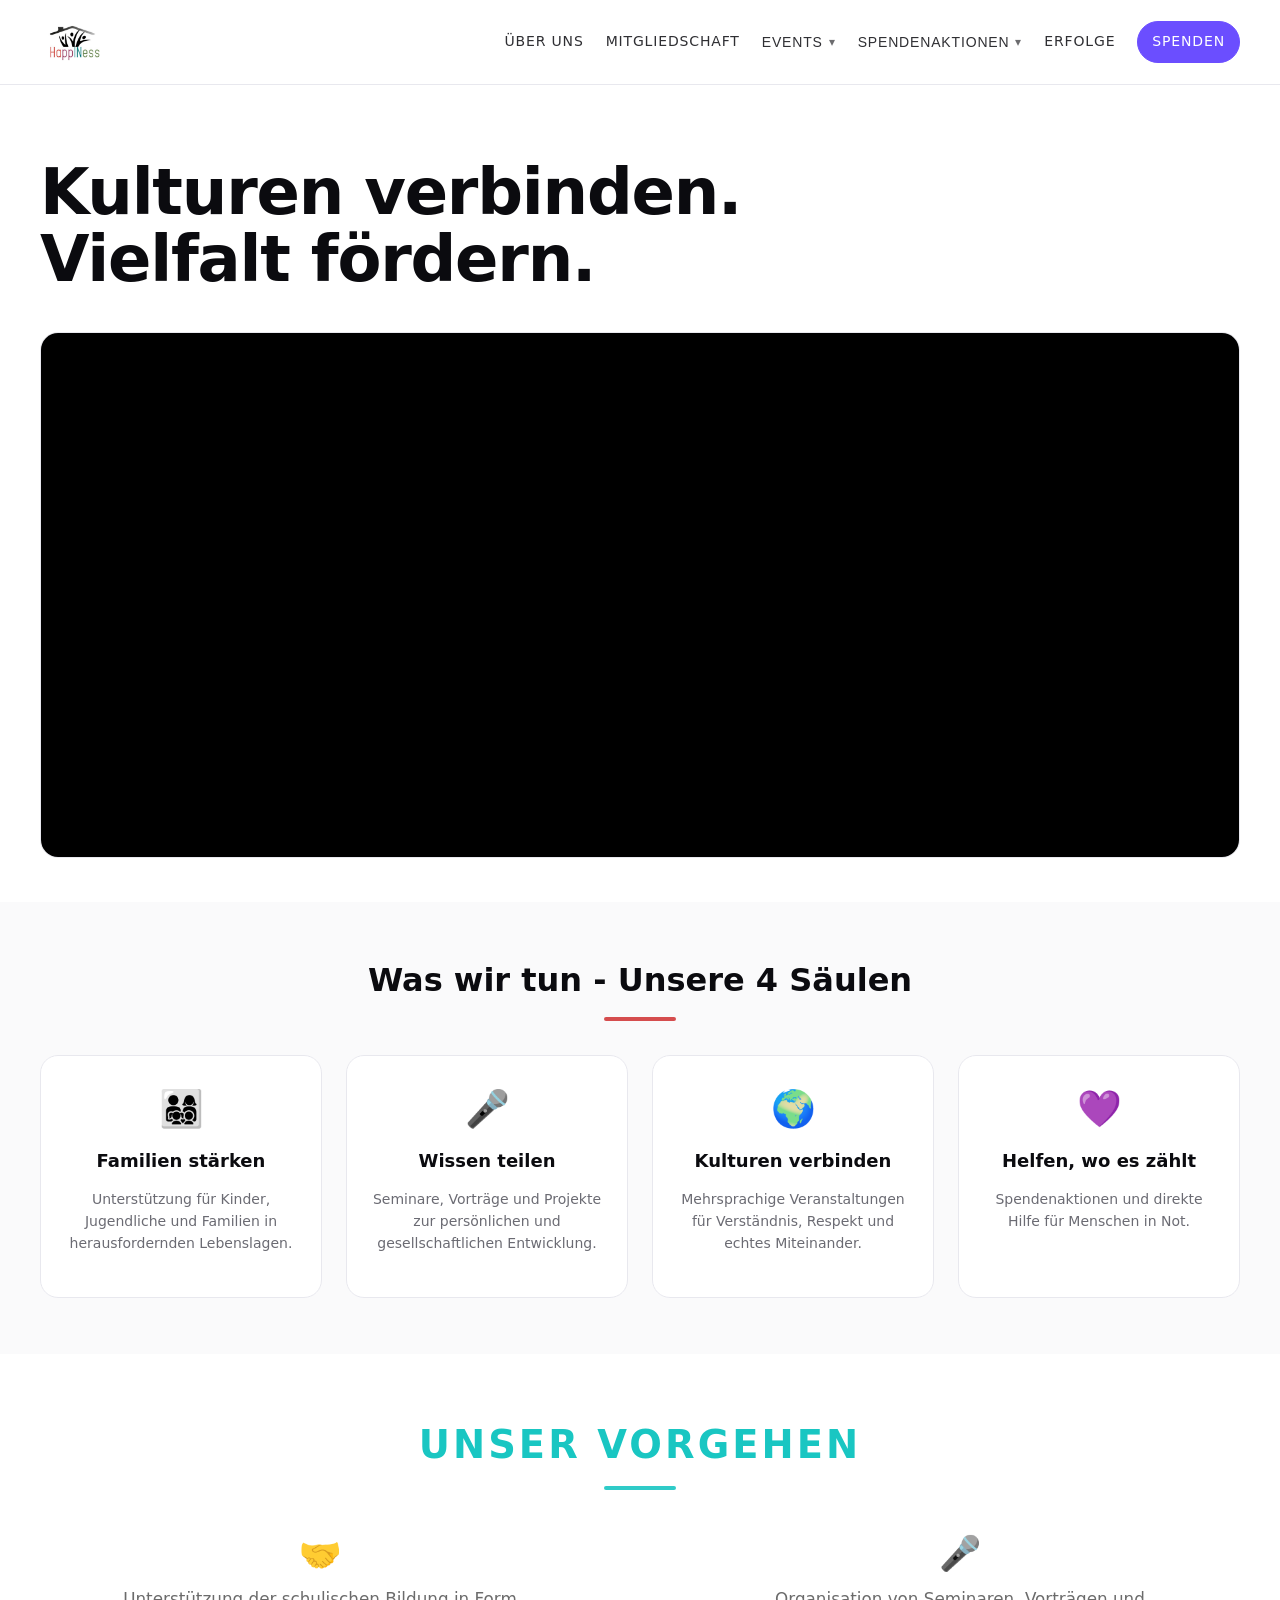
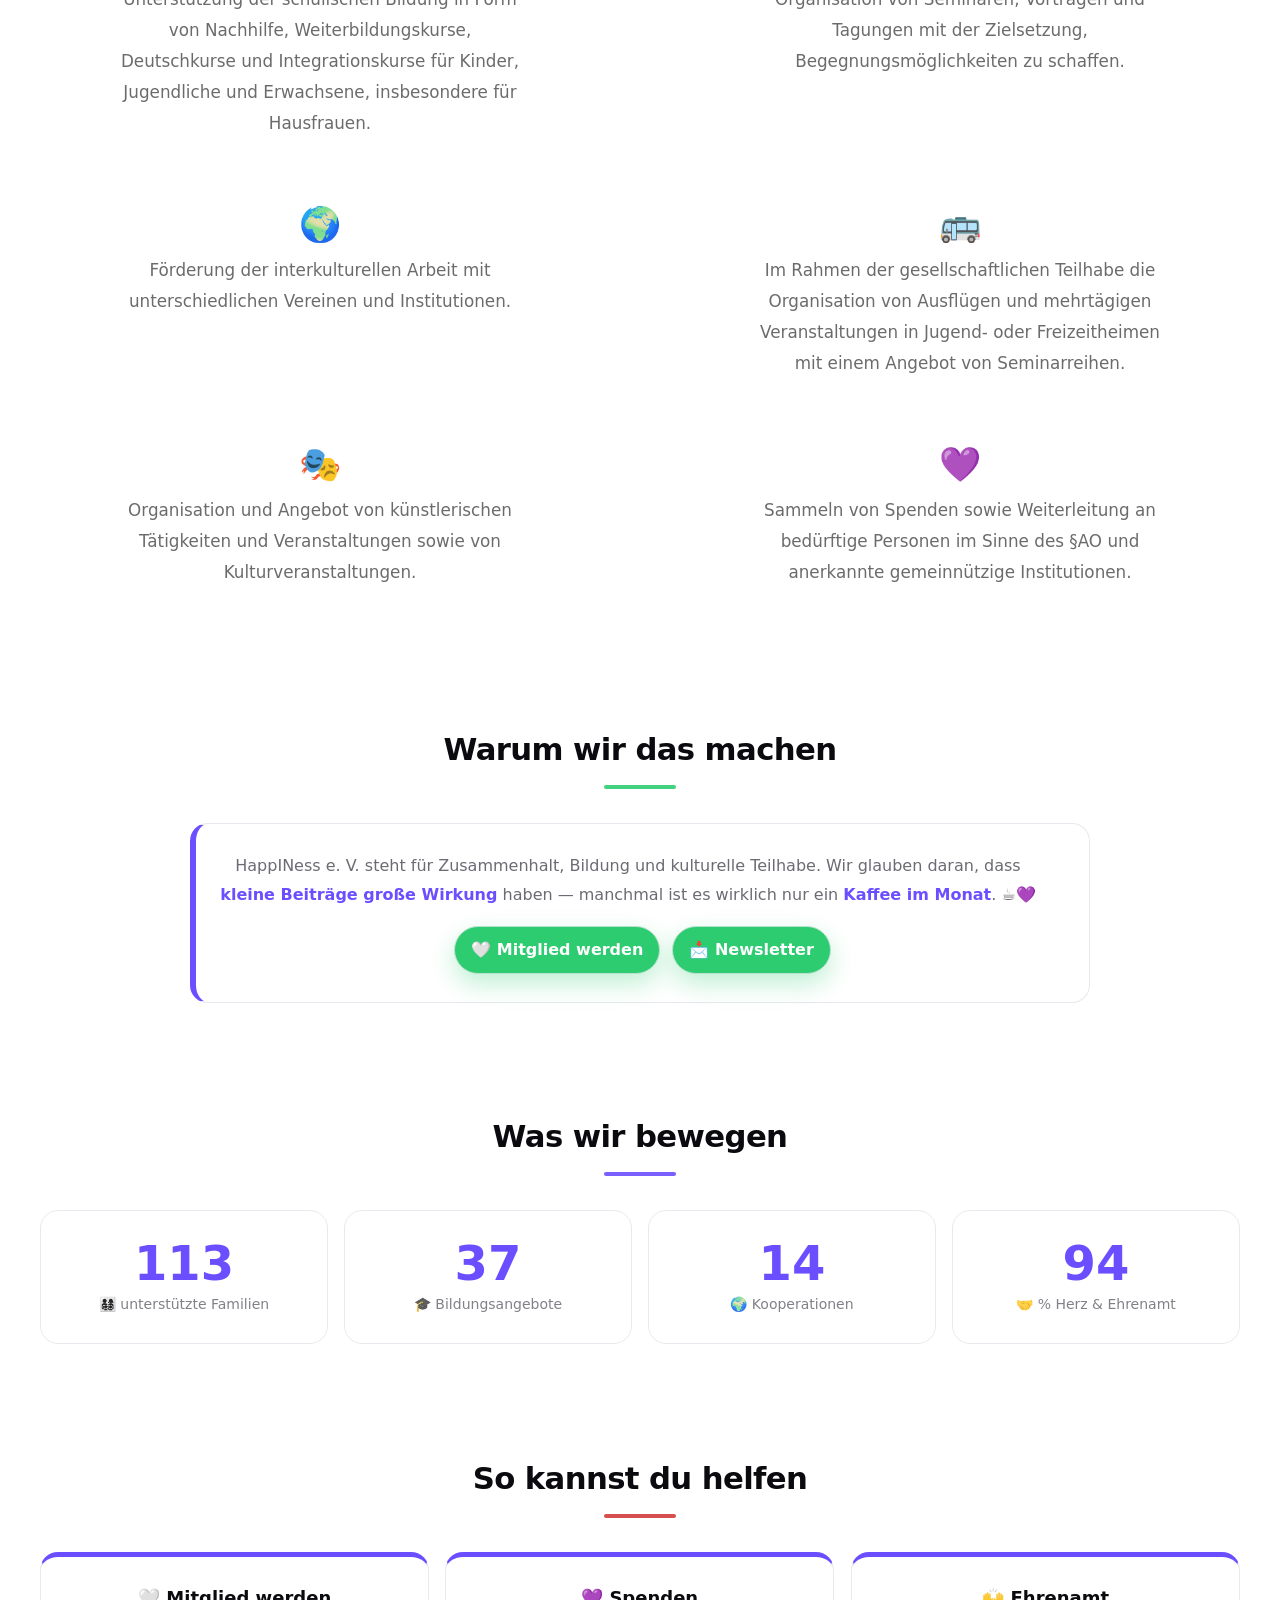
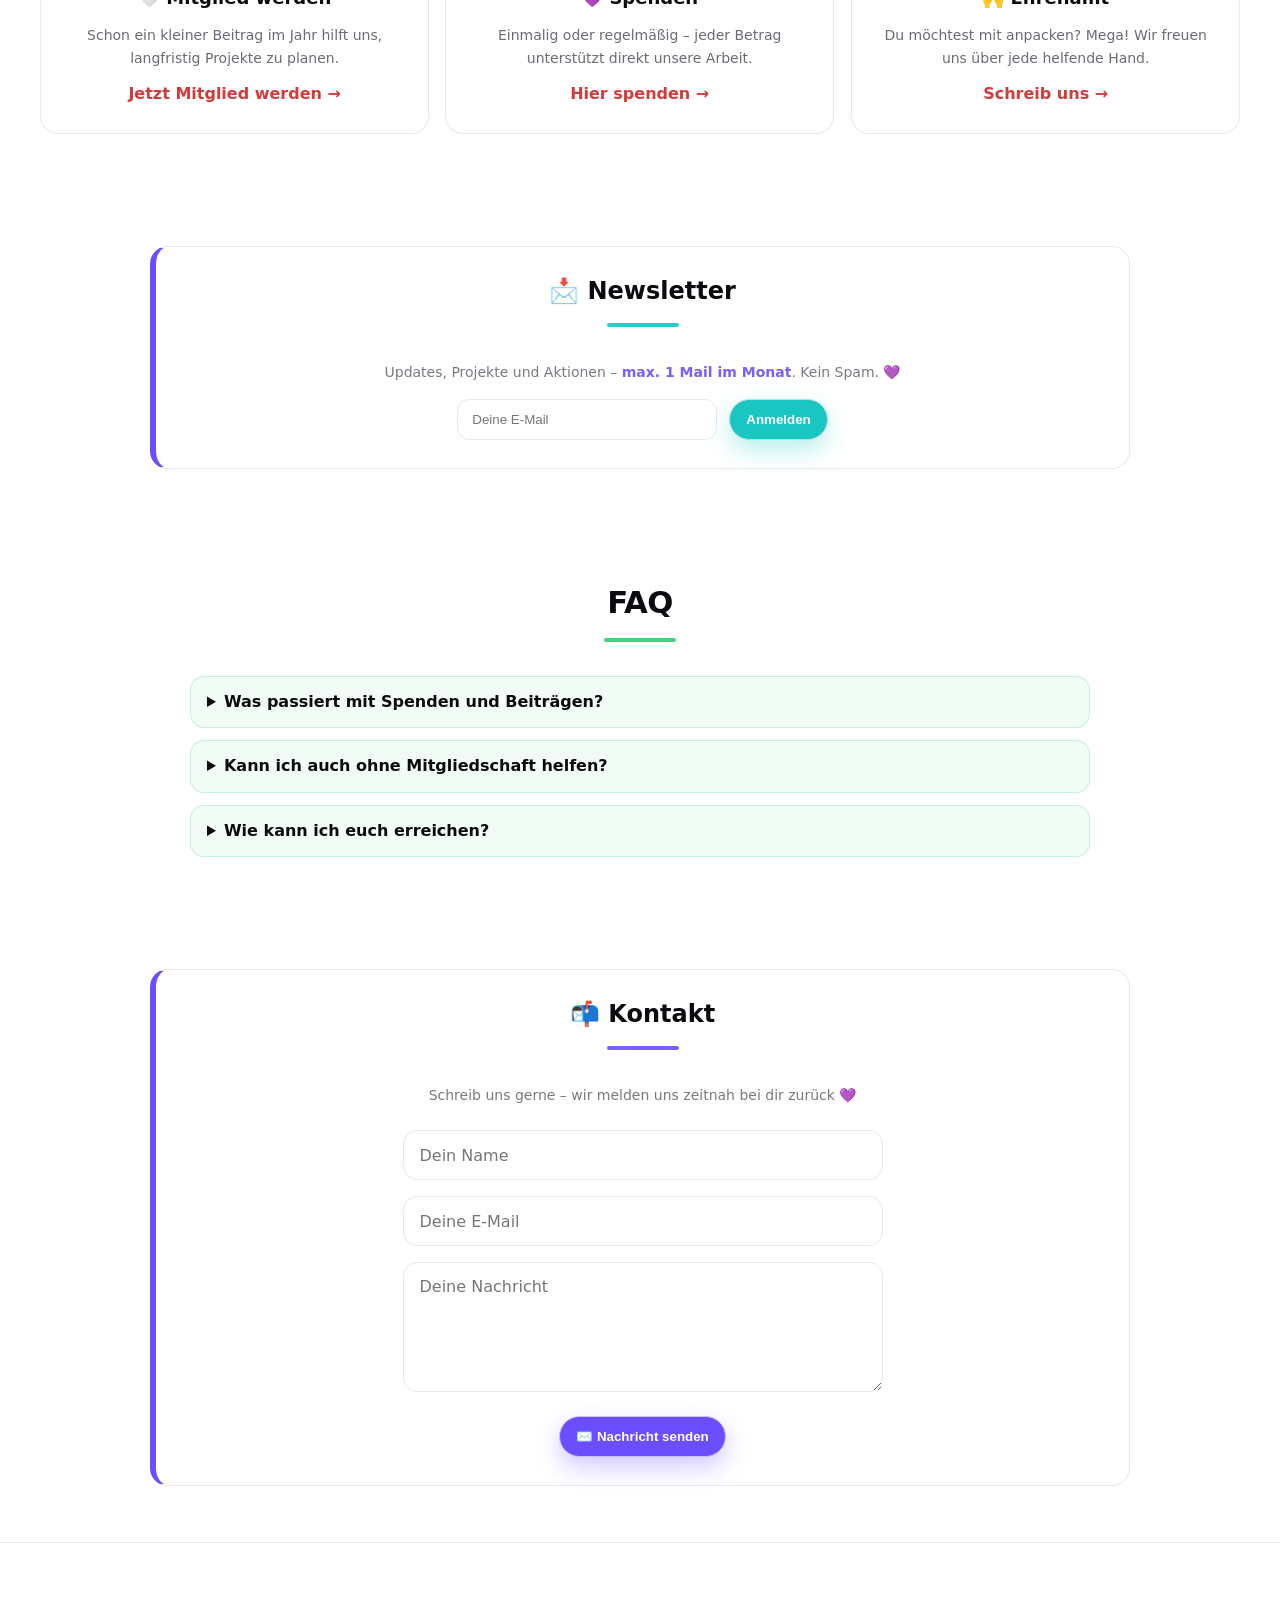
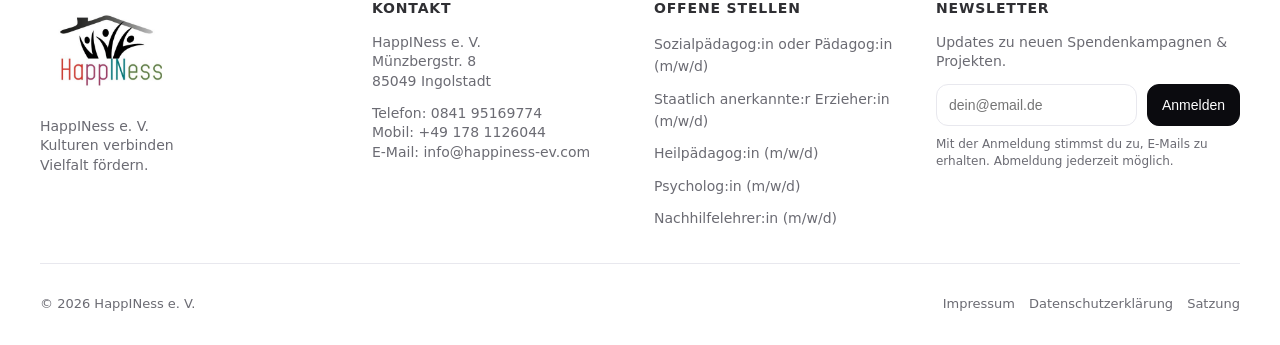
==== commit f24fb0bb: "Update layout, header styles + add Erfolge & Spendenaktionen pages" ====
--- a/index.html
+++ b/index.html
@@ -147,7 +147,7 @@
         manchmal ist es wirklich nur ein <strong style="color:#6b4eff;">Kaffee im Monat</strong>. ☕💜
       </p>
 
-      <div style="display:flex; gap:12px; flex-wrap:wrap; margin-top:16px;">
+      <div class="btn-row center">
         <a class="btn btn--primary" href="mitgliedschaft.html">🤍 Mitglied werden</a>
         <a class="btn btn--ghost" href="#newsletter">📩 Newsletter</a>
       </div>
@@ -196,14 +196,48 @@
       <div class="pillar reveal" style="--d:120ms; border-top: 5px solid #6b4eff;">
         <h3>💜 Spenden</h3>
         <p>Einmalig oder regelmäßig – jeder Betrag unterstützt direkt unsere Arbeit.</p>
-        <a class="help-link" href="#kontakt">Spenden anfragen →</a>
+        <a class="help-link" href="Spendenaktionen.html">Hier spenden →</a>
       </div>
 
       <div class="pillar reveal" style="--d:240ms; border-top: 5px solid #6b4eff;">
         <h3>🙌 Ehrenamt</h3>
         <p>Du möchtest mit anpacken? Mega! Wir freuen uns über jede helfende Hand.</p>
-        <a class="help-link" href="#kontakt">Mitmachen →</a>
-      </div>
+        <a class="help-link" href="#kontakt">Schreib uns →</a>
+      </div>
+    </div>
+  </div>
+</section>
+
+
+<!-- 8) Newsletter -->
+<section class="section reveal" id="newsletter">
+  <div class="container">
+    <div class="pillar" style="max-width:980px; margin:0 auto; border-left:6px solid #6b4eff; text-align:center;">
+      <h2 style="margin-top:0;">📩 Newsletter</h2>
+
+      <p style="margin-top:6px; opacity:.9;">
+        Updates, Projekte und Aktionen – 
+        <strong style="color:#6b4eff;">max. 1 Mail im Monat</strong>. Kein Spam. 💜
+      </p>
+
+      <form
+        class="newsletter__form"
+        style="display:flex; gap:12px; justify-content:center; align-items:center; flex-wrap:wrap; margin-top:16px;"
+        action="mailto:kurtoglukeskin@happiness-ev.com"
+        method="post"
+        enctype="text/plain"
+      >
+        <input
+          class="newsletter__input"
+          type="email"
+          name="email"
+          required
+          placeholder="Deine E-Mail"
+        />
+        <button class="btn btn--primary" type="submit">
+          Anmelden
+        </button>
+      </form>
     </div>
   </div>
 </section>
@@ -232,24 +266,53 @@
   </div>
 </section>
 
-<!-- 8) Newsletter -->
-<section class="section reveal" id="newsletter">
-  <div class="container">
-    <div class="pillar" style="max-width: 980px; margin: 0 auto; border-left: 6px solid #6b4eff;">
-      <h2 style="margin-top:0;">📩 Newsletter</h2>
-      <p style="margin-top:6px; opacity:.9;">
-        Updates, Projekte und Aktionen – <strong style="color:#6b4eff;">max. 1 Mail im Monat</strong>. Kein Spam. 💜
+
+
+<section class="section reveal" id="kontakt">
+  <div class="container">
+    <div class="pillar contact">
+      
+      <h2>📬 Kontakt</h2>
+
+      <p class="contact__intro">
+        Schreib uns gerne – wir melden uns zeitnah bei dir zurück 💜
       </p>
 
-      <form class="newsletter__form" action="mailto:kurtoglukeskin@happiness-ev.com" method="post" enctype="text/plain">
-        <input class="newsletter__input" type="email" name="email" required placeholder="Deine E-Mail" />
-        <button class="btn btn--primary" type="submit">Anmelden</button>
+      <form
+        class="contact__form"
+        action="https://formspree.io/f/movgzloj"
+        method="POST"
+      >
+        <input
+          type="text"
+          name="name"
+          required
+          placeholder="Dein Name"
+        />
+
+        <input
+          type="email"
+          name="email"
+          required
+          placeholder="Deine E-Mail"
+        />
+
+        <textarea
+          name="message"
+          required
+          placeholder="Deine Nachricht"
+          rows="5"
+        ></textarea>
+
+        <button class="btn btn--primary" type="submit">
+          ✉️ Nachricht senden
+        </button>
       </form>
-    </div>
-  </div>
-</section>
-
-    
+
+    </div>
+  </div>
+</section>
+
 
   </main>
 
--- a/style.css
+++ b/style.css
@@ -846,4 +846,95 @@
     .about-point{ grid-template-columns: 42px 1fr; }
     .about-point__icon{ width:42px; height:42px; }
   }
-  +  .role-list span{
+    display: block;
+  }
+  .btn-row{
+    display:flex;
+    gap:12px;
+    flex-wrap:wrap;
+    margin-top:16px;
+  }
+  
+  .btn-row.center{
+    justify-content:center;
+  }
+
+  @media (max-width:600px){
+    .btn-row{
+      justify-content:center;
+    }
+  }
+  .newsletter__form{
+    display:flex;
+    gap:12px;
+    justify-content:center;
+    align-items:center;
+    flex-wrap:wrap;
+    margin-top:16px;
+  }
+  
+  .newsletter__input{
+    padding:12px 14px;
+    border-radius:12px;
+    border:1px solid #e8e8ee;
+  }
+  
+  /* Kontakt Section */
+.contact{
+  max-width:980px;
+  margin:0 auto;
+  border-left:6px solid var(--accent);
+  text-align:center;
+}
+
+/* Intro Text */
+.contact__intro{
+  margin-top:8px;
+  margin-bottom:24px;
+  font-size:1.1rem; /* größer */
+  opacity:.9;
+}
+
+/* Formular */
+.contact__form{
+  display:flex;
+  flex-direction:column;
+  gap:16px;
+  align-items:center;
+}
+
+/* Inputs & Textarea */
+.contact__form input,
+.contact__form textarea{
+  width:100%;
+  max-width:480px;
+  padding:14px 16px;
+  font-size:1.05rem; /* deutlich größer */
+  border-radius:14px;
+  border:1px solid var(--line);
+  font-family:inherit;
+}
+
+/* Placeholder */
+.contact__form input::placeholder,
+.contact__form textarea::placeholder{
+  font-size:1rem;
+}
+
+/* Button Abstand */
+.contact__form .btn{
+  margin-top:8px;
+}
+
+/* Mobile Boost */
+@media (max-width:600px){
+  .contact__intro{
+    font-size:1.15rem;
+  }
+
+  .contact__form input,
+  .contact__form textarea{
+    font-size:1.1rem;
+  }
+}
